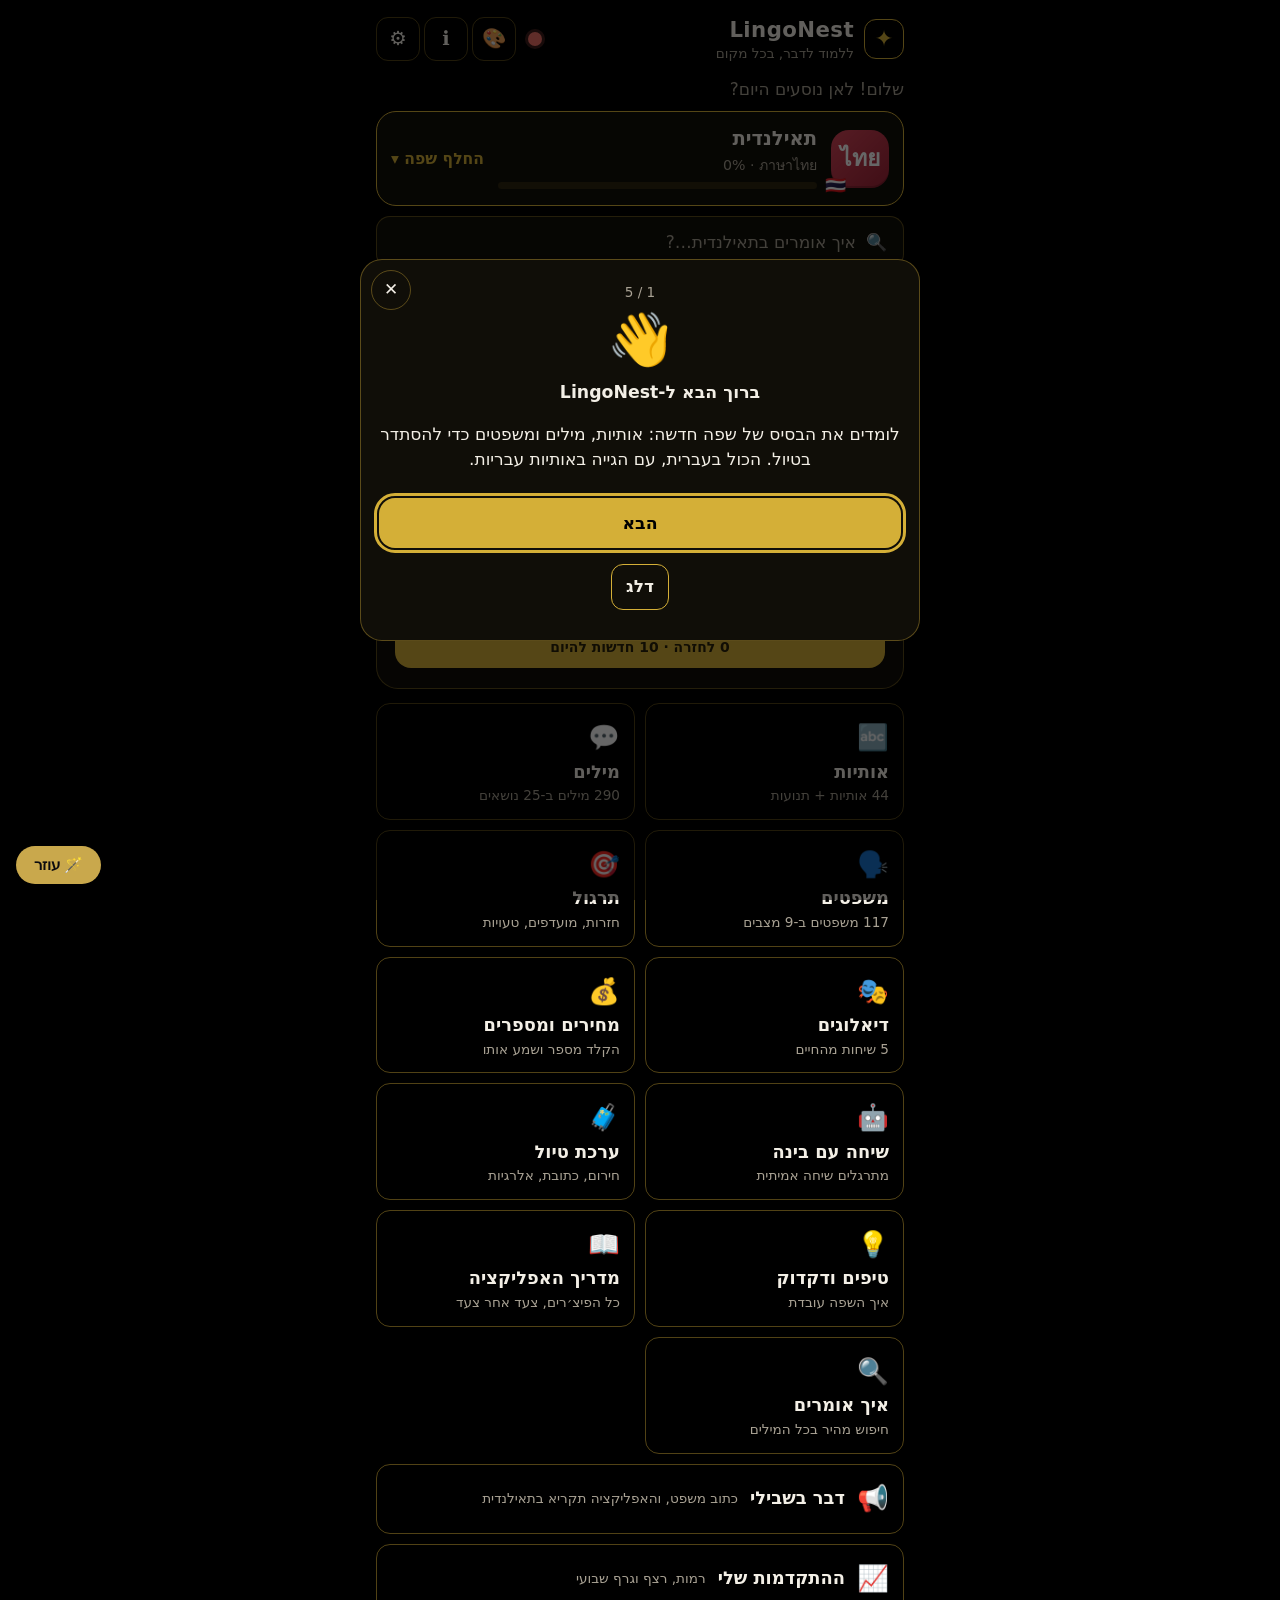
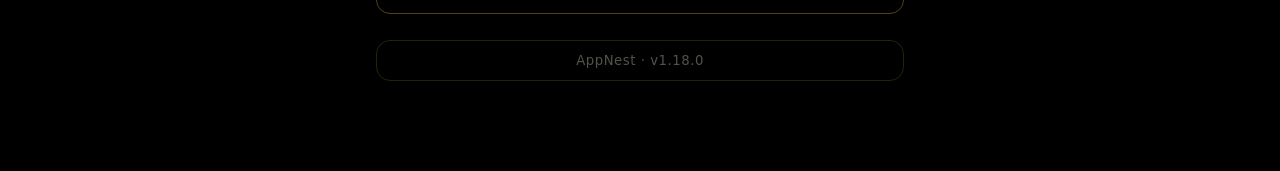
==== index.html @ 5d0fd226 "Add files via upload" ====
<!DOCTYPE html>
<!-- LingoNest 1.18.0 · © AppNest 2026 · Barak Aflalo — shell page. All files in this folder belong to ONE release: upload them together. -->
<html lang="he" dir="rtl" data-theme="gold" data-mode="night">
<head>
<meta charset="utf-8">
<meta name="viewport" content="width=device-width,initial-scale=1,viewport-fit=cover">
<meta http-equiv="Content-Security-Policy" content="default-src 'self'; script-src 'self' 'unsafe-inline'; style-src 'self' 'unsafe-inline' https://fonts.googleapis.com; font-src 'self' https://fonts.gstatic.com data:; img-src 'self' data: blob:; media-src 'self' blob: data:; connect-src 'self' https://generativelanguage.googleapis.com https://api.anthropic.com https://api.openai.com http://localhost:11434; object-src 'none'; base-uri 'none'; manifest-src 'self'; worker-src 'self'; form-action 'none'">
<title>LingoNest</title>
<meta name="description" content="LingoNest — ללמוד לדבר, בכל מקום. אותיות, מילים, משפטים ודיאלוגים לטיול באנגלית, ספרדית, רוסית, ערבית ותאית, עם הקראה בקול.">
<meta name="theme-color" content="#000000">
<meta property="og:title" content="LingoNest · AppNest">
<meta property="og:description" content="ללמוד לדבר, בכל מקום">
<meta property="og:image" content="icon-512.png">
<link rel="manifest" href="manifest.json">
<link rel="icon" href="icon-192.png">
<link rel="apple-touch-icon" href="icon-192.png">
<meta name="apple-mobile-web-app-capable" content="yes">
<link rel="preconnect" href="https://fonts.googleapis.com">
<link rel="preconnect" href="https://fonts.gstatic.com" crossorigin>
<link rel="stylesheet" href="https://fonts.googleapis.com/css2?family=Assistant:wght@400;600;700;800&family=Noto+Serif:wght@500;700&family=Noto+Serif+Thai:wght@500;700&family=Noto+Naskh+Arabic:wght@500;700&display=swap">
<link rel="stylesheet" href="style.css?v=1.18.0">
<script>
  /* early theme (no flash) — mirrors applyTheme() in app.js */
  try { var s = JSON.parse(localStorage.getItem('ln_state') || '{}'), d = document.documentElement;
    if (s.theme) d.setAttribute('data-theme', s.theme); if (s.mode) d.setAttribute('data-mode', s.mode);
    if (s.ui && s.ui !== 'he' && s.ui !== 'ar') d.dir = 'ltr'; } catch (e) {}
  window.__MODS = {};
</script>
<script src="content.js?v=1.18.0" defer></script>
<script src="numbers.js?v=1.18.0" defer></script>
<script src="ui-en.js?v=1.18.0" defer></script>
<script src="assistant-map.js?v=1.18.0" defer></script>
<script src="app.js?v=1.18.0" defer></script>
<script src="features.js?v=1.18.0" defer></script>
<!-- shared AppNest Assistant engine: identical in every AppNest app, never edited per app -->
<script src="appnest-assistant.js?v=1.18.0" defer></script>
</head>
<body>
<a class="skip" href="#app">דלג לתוכן</a>
<main id="app"><p class="loading" aria-busy="true">⏳</p></main>
<div id="toasts"></div>
<div id="print"></div>
<noscript><p style="padding:20px">LingoNest needs JavaScript. · האפליקציה דורשת JavaScript.</p></noscript>
<script>
  /* safety net: if app.js never started (missing file / stale cache), offer a clean reload */
  setTimeout(function () {
    if (window.__BOOTED) return;
    var b = document.createElement('button');
    b.className = 'updbar'; b.textContent = '⟳ האפליקציה לא נטענה במלואה — לחץ לרענון · Tap to reload';
    b.onclick = function () {
      var p = [];
      if (navigator.serviceWorker) p.push(navigator.serviceWorker.getRegistrations().then(function (r) { return Promise.all(r.map(function (x) { return x.unregister(); })); }));
      if (window.caches) p.push(caches.keys().then(function (k) { return Promise.all(k.map(function (x) { return caches.delete(x); })); }));
      Promise.all(p).then(function () { location.reload(); }, function () { location.reload(); });
    };
    document.body.appendChild(b);
  }, 6000);
</script>
</body>
</html>
---- style.css ----
/* ===== LingoNest — style.css ===== */
:root{--r:14px;--r2:22px;--ui:'Assistant','Segoe UI',system-ui,-apple-system,'Noto Sans Hebrew',Arial,sans-serif;
  --script:'Noto Serif','Noto Serif Thai','Noto Naskh Arabic','Times New Roman',serif}
:root[data-theme=gold]{--accN:#D4AF37;--accD:#8A6A12;--bgN:#000000;--sfN:#100E08}
:root[data-theme=sapphire]{--accN:#8FB4E8;--accD:#1F4E8C;--bgN:#02060F;--sfN:#0A1222}
:root[data-theme=emerald]{--accN:#4FC39A;--accD:#0E6B4B;--bgN:#010A06;--sfN:#07170F}
:root[data-theme=wine]{--accN:#E29AA8;--accD:#8C2A3E;--bgN:#0A0205;--sfN:#1A0A10}
:root[data-theme=copper]{--accN:#E0955A;--accD:#93501C;--bgN:#0A0502;--sfN:#1A0F07}
:root[data-mode=night]{--bg:var(--bgN);--sf:var(--sfN);--tx:#F3EFE6;--mu:#A9A294;--acc:var(--accN);--on:#000;--bd:color-mix(in srgb,var(--accN) 38%,transparent);--ok:#56C98A;--no:#F07167}
:root[data-mode=day]{--bg:#F6F5F1;--sf:#FFFFFF;--tx:#17150F;--mu:#5E5A50;--acc:var(--accD);--on:#fff;--bd:color-mix(in srgb,var(--accD) 40%,transparent);--ok:#1E8E4F;--no:#C0392B}
*{box-sizing:border-box}
html,body{margin:0;background:var(--bg);color:var(--tx);font-family:var(--ui);font-size:17px;line-height:1.5;-webkit-tap-highlight-color:transparent}
body{min-height:100vh;padding:env(safe-area-inset-top) 0 env(safe-area-inset-bottom)}
button,input,select,textarea{font:inherit;color:inherit}
a{color:var(--acc)}
:focus-visible{outline:3px solid var(--acc);outline-offset:2px;border-radius:8px}
.skip{position:absolute;inset-inline-start:-999px;top:0;background:var(--acc);color:var(--on);padding:8px 14px;z-index:99}
.skip:focus{inset-inline-start:8px}
#app{max-width:560px;margin:0 auto;padding:14px 16px 90px}
#app.enter{animation:in .22s ease-out}
@keyframes in{from{opacity:0;transform:translateY(6px)}to{opacity:1;transform:none}}
@media (prefers-reduced-motion:reduce){*,*::before,*::after{animation:none!important;transition:none!important}}

/* top / header */
.top{display:flex;align-items:center;justify-content:space-between;gap:8px}
.brand{display:flex;align-items:center;gap:10px}
.brand b{display:block;font-size:1.25rem;letter-spacing:.02em}
.brand small{display:block;color:var(--mu);font-size:.8rem;margin-top:-3px}
.logo{display:grid;place-items:center;width:40px;height:40px;border:1.5px solid var(--acc);border-radius:12px;color:var(--acc);font-size:1.3rem}
.logo.big{width:72px;height:72px;font-size:2.2rem;margin:0 auto 8px;border-radius:20px}
.tools{display:flex;align-items:center;gap:4px}
.ic{min-width:44px;height:44px;border-radius:12px;border:1px solid var(--bd);background:transparent;cursor:pointer;font-size:1.15rem;display:inline-grid;place-items:center;padding:0 8px}
.ic:hover{background:color-mix(in srgb,var(--acc) 10%,transparent)}
.ic.xl{min-width:64px;height:64px;font-size:1.7rem;border-radius:18px}
.dot{width:14px;height:14px;border-radius:50%;border:0;background:var(--no);cursor:pointer;margin:0 8px;box-shadow:0 0 0 3px color-mix(in srgb,var(--no) 25%,transparent)}
.dot.on{background:var(--ok);box-shadow:0 0 0 3px color-mix(in srgb,var(--ok) 25%,transparent)}
.dot.inl{display:inline-block;margin:0 6px;vertical-align:middle;cursor:default}
.hello{color:var(--mu);margin:14px 0 8px}
.bar{display:flex;align-items:center;gap:10px;margin-bottom:14px;position:sticky;top:0;background:var(--bg);padding:8px 0;z-index:5}
.bar h2{flex:1;margin:0;font-size:1.15rem;outline:none;white-space:nowrap;overflow:hidden;text-overflow:ellipsis}
.back{border:1.5px solid var(--acc);color:var(--acc);background:transparent;border-radius:12px;height:46px;padding:0 16px;font-weight:700;cursor:pointer;flex-shrink:0}
.back .arr{font-size:1.2rem}
.home-ic{border:1px solid var(--bd);background:transparent;border-radius:12px;width:46px;height:46px;font-size:1.3rem;cursor:pointer;flex-shrink:0}
.lp{flex:1;height:8px;border-radius:9px;background:color-mix(in srgb,var(--acc) 15%,transparent);overflow:hidden}
.lp i{display:block;height:100%;width:0;background:var(--acc);transition:width .3s}

/* language chips */
.chips{display:flex;gap:8px;overflow-x:auto;padding:4px 0 10px;scrollbar-width:none}
.chips.wrap{flex-wrap:wrap;justify-content:center}
.chip{display:flex;align-items:center;gap:6px;border:1px solid var(--bd);background:transparent;border-radius:999px;padding:8px 14px;cursor:pointer;white-space:nowrap}
.chip small{color:var(--mu);font-size:.75rem}
.chip.on{background:var(--acc);color:var(--on);border-color:var(--acc)}
.chip.on small{color:var(--on);opacity:.75}
.fl{font-size:1.2rem}

/* hero — the one memorable piece: the word, set large like an engraving */
.hero{border:1px solid var(--bd);border-radius:var(--r2);padding:18px 18px 20px;background:var(--sf);margin-top:4px}
.hero-top{display:flex;justify-content:space-between;color:var(--mu);font-size:.9rem}
.streak{color:var(--acc);font-weight:700}
.wod{text-align:center;margin:14px 0 4px}
.wod-sub{display:flex;flex-direction:column;align-items:center;gap:2px;margin-bottom:10px}
.tgt{font-family:var(--script);font-weight:500;unicode-bidi:isolate}
.tgt[lang=th-TH]{font-family:'Noto Serif Thai','Noto Sans Thai','Leelawadee UI',Tahoma,serif}
.tgt[lang^=ar]{font-family:'Noto Naskh Arabic','Traditional Arabic','Segoe UI',serif}
.tgt.xxl{font-size:5.2rem;line-height:1.15;color:var(--acc);display:block}
.tgt.xl{font-size:clamp(2.2rem,11vw,3.6rem);line-height:1.2;color:var(--acc);display:block;word-break:break-word}
.tgt.lg{font-size:1.65rem;line-height:1.3;display:block}
.tgt.md{font-size:1.25rem;line-height:1.35;display:block}
.tgt.sm{font-size:1.05rem}
.pr{color:var(--tx);font-weight:600}
.pr em{color:var(--mu);font-style:normal;font-weight:400;font-size:.85em}
.mn{color:var(--mu)}
.big{font-size:1.2rem}
.rule{border:0;height:1px;background:var(--bd);margin:16px 0 12px}
.lvl{display:flex;justify-content:space-between;font-size:.92rem;margin-bottom:6px}
.pbar{height:7px;border-radius:9px;background:color-mix(in srgb,var(--acc) 14%,transparent);overflow:hidden;margin:4px 0}
.pbar i{display:block;height:100%;background:var(--acc);border-radius:9px}
.cta{display:flex;flex-direction:column;align-items:center;justify-content:center;width:100%;min-height:60px;margin-top:14px;border:0;border-radius:16px;background:var(--acc);color:var(--on);font-weight:800;font-size:1.15rem;cursor:pointer;padding:10px 16px}
.cta small{font-weight:600;font-size:.82rem;opacity:.8}
.cta.slim{min-height:50px;font-size:1.02rem;margin:8px 0}
.cta:disabled{opacity:.6}
.row{display:flex;gap:8px;align-items:center;margin:8px 0}
.row.c{justify-content:center}
.row.wrap{flex-wrap:wrap}

/* home grid */
.grid{display:grid;grid-template-columns:1fr 1fr;gap:10px;margin-top:14px}
.tile{display:flex;flex-direction:column;align-items:flex-start;gap:2px;text-align:start;border:1px solid var(--bd);background:transparent;border-radius:var(--r);padding:14px;cursor:pointer;min-height:104px}
.tile span{font-size:1.5rem}
.tile b{font-size:1.05rem}
.tile small{color:var(--mu);font-size:.8rem;line-height:1.3}
.tile.wide{grid-column:span 2;flex-direction:row;align-items:center;gap:12px;min-height:70px}
.tile.wide small{display:block}
.tile.wide b{display:block}
.tile:hover,.trow:hover{border-color:var(--acc)}
.badge{text-align:center;color:var(--mu);font-size:.78rem;margin-top:26px;letter-spacing:.04em}
.warn{border:1px solid var(--no);color:var(--no);border-radius:12px;padding:10px 12px;font-size:.9rem}

/* letters */
.note{color:var(--mu);font-size:.95rem;margin:0 0 6px}
.letters{display:grid;grid-template-columns:repeat(auto-fill,minmax(70px,1fr));gap:8px;margin-top:10px}
.lt{aspect-ratio:1;border:1px solid var(--bd);border-radius:12px;background:transparent;cursor:pointer;display:flex;flex-direction:column;align-items:center;justify-content:center;gap:2px;padding:4px}
.lt .tgt{font-size:1.6rem;line-height:1.1}
.lt small{font-size:.66rem;color:var(--mu);text-align:center;line-height:1.1;max-height:2.2em;overflow:hidden}
.lt.s{border-color:var(--acc)}
.lt.m{background:color-mix(in srgb,var(--acc) 18%,transparent);border-color:var(--acc)}
.legend{display:flex;gap:8px;align-items:center;color:var(--mu);font-size:.8rem;margin-top:10px}
.legend i{display:inline-block;width:12px;height:12px;border-radius:3px;border:1px solid var(--acc)}
.legend i.m{background:color-mix(in srgb,var(--acc) 30%,transparent)}
.ldet{text-align:center}

/* lists */
.list{display:flex;flex-direction:column;gap:8px}
.trow{display:flex;align-items:center;gap:12px;border:1px solid var(--bd);background:transparent;border-radius:var(--r);padding:12px 14px;cursor:pointer;text-align:start;text-decoration:none;color:inherit;width:100%}
.trow:disabled{opacity:.45;cursor:default}
.ti{font-size:1.5rem;width:34px;text-align:center}
.tt{flex:1;display:flex;flex-direction:column}
.tt small{color:var(--mu);font-size:.82rem}
.items{display:flex;flex-direction:column;gap:8px;margin-top:10px}
.irow{display:flex;gap:10px;align-items:center;border:1px solid var(--bd);border-radius:var(--r);padding:12px;background:var(--sf);user-select:none}
.irow.m{border-inline-start:4px solid var(--acc)}
.itx{flex:1;min-width:0;display:flex;flex-direction:column;gap:1px}
.itx .pr{font-size:.95rem}
.itx .mn{font-size:.88rem}
.iac{display:flex;flex-wrap:wrap;gap:4px;justify-content:flex-end;max-width:100px}
.iac .ic{min-width:40px;height:40px;font-size:1rem}
.fav{color:var(--mu)}
.fav.on{color:var(--acc);border-color:var(--acc)}
.btn{display:inline-flex;align-items:center;gap:6px;border:1px solid var(--acc);background:transparent;color:var(--tx);border-radius:12px;min-height:46px;padding:8px 14px;cursor:pointer;text-decoration:none;font-weight:600}
.btn.gold{background:color-mix(in srgb,var(--acc) 16%,transparent)}
.btn.red{border-color:var(--no);color:var(--no)}
.btn:disabled{opacity:.5}
.tag{font-size:.65rem;font-weight:800;border:1px solid currentColor;border-radius:6px;padding:0 5px;margin-inline-start:4px;vertical-align:middle}
.empty,.hint{color:var(--mu);font-size:.92rem}
.tiny{color:var(--mu);font-size:.78rem}
.link{background:none;border:0;color:var(--acc);text-decoration:underline;cursor:pointer;padding:0}
h3{font-size:1.02rem;margin:20px 0 8px}

/* lesson */
.card{border:1px solid var(--bd);border-radius:var(--r2);background:var(--sf);padding:18px;margin-top:6px}
.card.intro,.card.sum,.card.result{text-align:center}
.new{display:inline-block;background:var(--acc);color:var(--on);font-weight:800;font-size:.75rem;border-radius:99px;padding:2px 10px;margin-bottom:6px}
.qh{color:var(--mu);margin:0 0 6px;text-align:center}
.prompt{text-align:center;min-height:90px;display:flex;flex-direction:column;align-items:center;justify-content:center;gap:6px}
.ask{font-size:1.5rem;font-weight:700;margin:0}
.listen{width:96px;height:96px;border-radius:50%;border:2px solid var(--acc);background:transparent;font-size:2.4rem;cursor:pointer}
.opts{display:grid;gap:8px;margin-top:14px}
.opt{border:1px solid var(--bd);background:transparent;border-radius:14px;min-height:56px;padding:10px 14px;cursor:pointer;font-size:1.05rem;text-align:center}
.opt .tgt{color:var(--tx)}
.opt.right{border-color:var(--ok);background:color-mix(in srgb,var(--ok) 18%,transparent)}
.opt.wrong{border-color:var(--no);background:color-mix(in srgb,var(--no) 16%,transparent)}
.fb{margin-top:12px;padding:10px;border-radius:12px;text-align:center}
.fb.ok{color:var(--ok)}
.fb.no{color:var(--no)}
.fb .tgt,.fb .pr{color:var(--tx)}
.big-num{font-size:3.4rem;font-weight:800;color:var(--acc);margin:0}
.said{min-height:1.5em;margin:6px 0}
.said.ok{color:var(--ok)}
.said.no{color:var(--mu)}

/* speak */
.seg{display:flex;border:1px solid var(--bd);border-radius:12px;overflow:hidden;margin:8px 0}
.seg button{flex:1;border:0;background:transparent;padding:10px 6px;cursor:pointer;min-height:46px;display:flex;flex-direction:column;align-items:center;font-weight:600}
.seg button small{color:var(--mu);font-weight:400;font-size:.75rem}
.seg button.on{background:var(--acc);color:var(--on)}
.seg button.on small{color:var(--on);opacity:.75}
.fld{display:flex;flex-direction:column;gap:4px;margin:10px 0}
.fld span{font-size:.9rem;color:var(--mu)}
.fld input,.fld select,.fld textarea{background:var(--bg);border:1px solid var(--bd);border-radius:12px;padding:12px;min-height:48px;width:100%}
.fld textarea{resize:vertical;font-size:1.1rem}
input[type=range]{accent-color:var(--acc);padding:0!important;border:0!important;background:transparent!important}

/* progress */
.stats{display:grid;grid-template-columns:repeat(3,1fr);gap:8px}
.stats div{border:1px solid var(--bd);border-radius:var(--r);padding:12px;text-align:center}
.stats b{display:block;font-size:1.5rem;color:var(--acc)}
.stats small{color:var(--mu);font-size:.8rem}
.chart{display:flex;align-items:flex-end;gap:6px;height:150px;border:1px solid var(--bd);border-radius:var(--r);padding:12px 10px 8px}
.chart .col{flex:1;height:100%;display:flex;flex-direction:column;justify-content:flex-end;align-items:center;gap:2px}
.chart i{display:block;width:70%;min-height:2px;background:var(--acc);border-radius:6px 6px 2px 2px}
.chart small{font-size:.68rem;color:var(--mu)}
.chart b{font-size:.72rem}
.lvrow{display:grid;grid-template-columns:1fr auto;gap:0 8px;margin:8px 0}
.lvrow .pbar{grid-column:span 2}

/* settings */
.set h3{margin-top:0}
.sws{display:flex;gap:8px;flex-wrap:wrap;justify-content:space-between;margin:6px 0}
.sw{display:flex;flex-direction:column;align-items:center;gap:4px;background:transparent;border:0;cursor:pointer;padding:4px;min-width:56px}
.sw i{width:44px;height:44px;border-radius:50%;border:3px solid transparent}
.sw.on i{border-color:var(--tx)}
.sw small{font-size:.7rem;color:var(--mu)}
.sw-gold i{background:linear-gradient(135deg,#000 50%,#D4AF37 50%)}
.sw-sapphire i{background:linear-gradient(135deg,#02060F 50%,#8FB4E8 50%)}
.sw-emerald i{background:linear-gradient(135deg,#010A06 50%,#4FC39A 50%)}
.sw-wine i{background:linear-gradient(135deg,#0A0205 50%,#E29AA8 50%)}
.sw-copper i{background:linear-gradient(135deg,#0A0502 50%,#E0955A 50%)}
.provs{display:grid;grid-template-columns:1fr 1fr;gap:8px;margin:8px 0}
.prov{border:1px solid var(--bd);background:transparent;border-radius:12px;padding:10px;cursor:pointer;display:flex;align-items:center;gap:4px;justify-content:center;min-height:48px}
.prov.on{border:2px solid var(--acc);background:color-mix(in srgb,var(--acc) 12%,transparent)}
.okd{color:var(--ok);font-style:normal;font-size:.7rem}
details{margin:6px 0}
summary{cursor:pointer;color:var(--acc);font-weight:600}
.diag{font-size:.72rem;white-space:pre-wrap;word-break:break-all;background:var(--bg);border:1px solid var(--bd);border-radius:10px;padding:10px;max-height:220px;overflow:auto;direction:ltr;text-align:left}
.danger{border-color:var(--no)}
.about{text-align:center}
.kv{display:grid;grid-template-columns:auto 1fr;gap:6px 14px;margin:0}
.kv dt{color:var(--mu)}
.kv dd{margin:0}

/* modal, big show, toasts */
.modal-wrap{position:fixed;inset:0;background:rgba(0,0,0,.6);display:flex;align-items:flex-end;justify-content:center;z-index:50;animation:fade .15s}
@keyframes fade{from{opacity:0}}
.modal{position:relative;background:var(--sf);border:1px solid var(--bd);border-radius:22px 22px 0 0;padding:22px 18px calc(22px + env(safe-area-inset-bottom));width:100%;max-width:560px;max-height:90vh;overflow:auto}
@media (min-width:700px){.modal-wrap{align-items:center}.modal{border-radius:22px}}
.modal .x{position:absolute;top:10px;inset-inline-end:10px;width:40px;height:40px;border-radius:50%;border:1px solid var(--bd);background:transparent;cursor:pointer}
.modal h3{margin-top:0;padding-inline-end:40px}
.cm{font-size:1.05rem;margin:10px 0 16px}
.guide{text-align:center}
.gstep{color:var(--mu);font-size:.8rem;margin:0}
.gic{font-size:3rem}
.bigshow{position:fixed;inset:0;background:var(--bg);z-index:60;display:flex;align-items:center;justify-content:center;padding:20px;text-align:center}
.bigshow .x{position:absolute;top:calc(12px + env(safe-area-inset-top));inset-inline-end:12px;width:52px;height:52px;border-radius:50%;border:1px solid var(--bd);background:transparent;font-size:1.3rem;cursor:pointer}
.bs-in{max-width:95vw}
.bigshow .tgt{color:var(--acc);line-height:1.15;margin:0 0 18px;word-break:break-word}
.bigshow .pr{font-size:1.4rem;margin:0}
.bigshow .mn{font-size:1.1rem}
#toasts{position:fixed;bottom:calc(18px + env(safe-area-inset-bottom));left:0;right:0;display:flex;flex-direction:column;align-items:center;gap:6px;z-index:80;pointer-events:none;padding:0 14px}
.toast{background:var(--tx);color:var(--bg);padding:10px 16px;border-radius:12px;max-width:520px;font-size:.92rem;box-shadow:0 6px 20px rgba(0,0,0,.3);transition:opacity .3s}
.toast.err{background:var(--no);color:#fff}
.toast.warn{border:2px solid var(--acc)}
.toast.out{opacity:0}
#print{display:none}
@media print{
  body>*:not(#print){display:none!important}
  #print{display:block;color:#000;font-family:var(--ui)}
  #print table{width:100%;border-collapse:collapse;margin-bottom:16px}
  #print td{border:1px solid #999;padding:6px 8px;vertical-align:top}
  #print td.tgt{font-size:1.2rem}
}
/* v1.1 */
.search-btn{display:flex;align-items:center;gap:10px;width:100%;min-height:52px;border:1px solid var(--bd);border-radius:14px;background:var(--sf);color:var(--mu);padding:0 16px;cursor:pointer;font-size:1rem;margin-bottom:10px;text-align:start}
.search-btn:hover{border-color:var(--acc)}
.search-btn span{flex:1}
.news{padding-inline-start:20px;margin:6px 0 14px}
.news li{margin:6px 0}
/* v1.3 — dialogues & prices */
.chat{display:flex;flex-direction:column;gap:10px;margin:12px 0}
.bub{max-width:88%;border:1px solid var(--bd);border-radius:18px;padding:10px 14px;background:var(--sf);display:flex;flex-direction:column;gap:2px;transition:box-shadow .2s}
.bub.them{align-self:flex-start;border-start-start-radius:6px}
.bub.me{align-self:flex-end;border-start-end-radius:6px;background:color-mix(in srgb,var(--acc) 12%,var(--sf));border-color:var(--acc)}
.bub.playing{box-shadow:0 0 0 3px var(--acc)}
.bub .who{color:var(--mu);font-size:.75rem;font-weight:700}
.bub .pr{font-size:.95rem}
.bub .mn{font-size:.88rem}
.bac{display:flex;gap:4px;margin-top:4px}
.bac .ic{min-width:38px;height:38px;font-size:.95rem}
.bignum{font-size:2.6rem;font-weight:800;color:var(--acc);margin:0;direction:ltr}
/* v1.4 — loader */
.loading{text-align:center;font-size:2rem;margin-top:30vh;opacity:.6}
.updbar{position:fixed;top:0;left:0;right:0;z-index:90;border:0;background:var(--acc);color:var(--on);font-weight:800;padding:calc(12px + env(safe-area-inset-top)) 16px 12px;cursor:pointer;font-size:1rem}
/* v1.5 — sentence builder, flashcards, quality check, assistant */
.bans,.bpool{display:flex;flex-wrap:wrap;gap:8px;min-height:56px;padding:10px;border-radius:14px;margin:10px 0;align-items:center}
.bans{border:1.5px dashed var(--acc);background:color-mix(in srgb,var(--acc) 6%,transparent)}
.bpool{border:1px solid var(--bd)}
.wchip{border:1px solid var(--acc);background:var(--sf);color:var(--tx);border-radius:12px;padding:8px 12px;min-height:44px;font-family:var(--script);font-size:1.15rem;cursor:pointer}
.wchip[lang=th-TH]{font-family:'Noto Serif Thai','Noto Sans Thai',Tahoma,serif}
.wchip[lang^=ar]{font-family:'Noto Naskh Arabic',serif}
.wchip:disabled{opacity:.6}
.flash{border:1.5px solid var(--acc);border-radius:26px;background:var(--sf);min-height:260px;display:flex;flex-direction:column;align-items:center;justify-content:center;gap:8px;padding:22px;text-align:center;cursor:pointer;user-select:none;touch-action:pan-y;margin-top:6px}
.flash.flipped{background:color-mix(in srgb,var(--acc) 10%,var(--sf))}
.cardbtns .btn{flex:1;justify-content:center;min-height:56px;font-size:1.05rem}
.hint.c{text-align:center}
.card.qa .qa-old{text-decoration:line-through;opacity:.6}
.card.qa .qa-new{color:var(--ok);font-weight:700}
.card.qa p{margin:4px 0}
body.bs-open #appnest-assistant-btn{display:none!important}
@media print{#appnest-assistant-btn{display:none!important}}
/* v1.6 — chat, kit, tips, goals & badges */
.composer{position:sticky;bottom:0;display:flex;gap:8px;align-items:flex-end;background:var(--bg);padding:10px 0 calc(8px + env(safe-area-inset-bottom));border-top:1px solid var(--bd);margin-top:10px;z-index:4}
.composer textarea{flex:1;background:var(--sf);border:1px solid var(--bd);border-radius:14px;padding:10px 12px;min-height:48px;max-height:120px;resize:none;font-size:1.05rem}
.composer .cta{width:auto;margin:0;min-width:74px}
#cMic.on{background:var(--acc);color:var(--on)}
.bub .better{margin-top:6px;padding-top:6px;border-top:1px dashed var(--bd);display:flex;flex-direction:column;gap:2px}
.bub .better small{color:var(--ok);font-weight:700}
.bub.typing span{font-size:1.6rem;letter-spacing:4px;animation:blink 1s infinite}
@keyframes blink{50%{opacity:.3}}
.suggs{display:flex;flex-direction:column;gap:6px;margin:6px 0}
.sugg{border:1px dashed var(--acc);background:transparent;border-radius:14px;padding:8px 12px;text-align:start;cursor:pointer;display:flex;flex-direction:column;gap:2px}
.sugg small{color:var(--mu)}
.trow.em{cursor:default;flex-wrap:wrap}
.trow.em .btn{min-height:44px;padding:6px 12px}
.qgrid{display:grid;grid-template-columns:1fr 1fr;gap:8px}
.qk{border:1px solid var(--bd);background:var(--sf);border-radius:14px;padding:10px;min-height:70px;cursor:pointer;display:flex;flex-direction:column;justify-content:center;gap:2px;text-align:center}
.qk small{color:var(--mu);font-size:.78rem}
.kitcard .itx b{font-size:.9rem;color:var(--acc)}
details.tip summary{font-size:1.05rem;padding:4px 0}
details.tip p{line-height:1.7}
.goal .hint{margin:6px 0 0}
.wk{color:var(--mu);font-weight:700;margin-inline-end:8px}
.badges{display:grid;grid-template-columns:repeat(auto-fill,minmax(98px,1fr));gap:8px}
.badge{border:1px solid var(--bd);border-radius:14px;padding:10px 6px;text-align:center;display:flex;flex-direction:column;gap:2px;opacity:.5}
.badge.on{opacity:1;border-color:var(--acc);background:color-mix(in srgb,var(--acc) 10%,transparent)}
.badge span{font-size:1.6rem}
.badge b{font-size:.8rem}
.badge small{font-size:.66rem;color:var(--mu);line-height:1.25}

/* v1.11 — CJK & Devanagari */
.tgt[lang=ja-JP],.wchip[lang=ja-JP]{font-family:'Noto Sans JP','Hiragino Sans','Yu Gothic','Meiryo',sans-serif}
.tgt[lang=zh-CN],.wchip[lang=zh-CN]{font-family:'Noto Sans SC','PingFang SC','Microsoft YaHei',sans-serif}
.tgt[lang=hi-IN],.wchip[lang=hi-IN]{font-family:'Noto Sans Devanagari','Nirmala UI','Mangal',sans-serif}

.tgt[lang=ko-KR],.wchip[lang=ko-KR]{font-family:'Noto Sans KR','Apple SD Gothic Neo','Malgun Gothic',sans-serif}

.tgt[lang=am-ET],.wchip[lang=am-ET]{font-family:'Noto Sans Ethiopic','Nyala','Abyssinica SIL',sans-serif}

.tgt[lang=ka-GE],.wchip[lang=ka-GE]{font-family:'Noto Sans Georgian','Sylfaen',sans-serif}

/* v1.17 — language picker */
.langnav{margin:4px 0 10px}
.langcard{width:100%;display:flex;align-items:center;gap:14px;border:1.5px solid var(--acc);background:var(--sf);border-radius:20px;padding:12px 14px;cursor:pointer;text-align:start;color:var(--tx)}
.langcard:hover{background:color-mix(in srgb,var(--acc) 8%,var(--sf))}
.lc-txt{flex:1;display:flex;flex-direction:column;gap:2px;min-width:0}
.lc-txt b{font-size:1.15rem}.lc-txt small{color:var(--mu)}
.lc-txt .bar{margin-top:4px;height:6px}
.lc-sw{color:var(--acc);font-weight:700;white-space:nowrap;font-size:.92rem}
.chips.recent{justify-content:flex-start;margin-top:8px;padding:0}
.chips.recent .chip{padding:6px 12px 6px 8px}
.lbadge{display:inline-flex;align-items:center;justify-content:center;position:relative;min-width:44px;height:44px;padding:0 6px;border-radius:14px;font-weight:800;font-size:1.05rem;line-height:1;color:#fff;flex:none;box-shadow:inset 0 -2px 0 rgba(0,0,0,.18)}
.lbadge.sm{min-width:28px;height:28px;border-radius:9px;font-size:.78rem;padding:0 4px}
.lbadge.lg{min-width:58px;height:58px;border-radius:18px;font-size:1.35rem}
.lbadge .lflag{position:absolute;bottom:-6px;inset-inline-end:-6px;font-style:normal;font-size:1rem}
.lbadge.g-europe{background:linear-gradient(135deg,#3b6fd8,#2448a0)}
.lbadge.g-mideast{background:linear-gradient(135deg,#d99a2b,#a86a12)}
.lbadge.g-asia{background:linear-gradient(135deg,#d8465a,#9e2236)}
.lbadge.g-africa{background:linear-gradient(135deg,#2f9e6a,#1b6b45)}
.lbadge.g-other{background:#666}
.lsearch{display:flex;align-items:center;gap:10px;border:1px solid var(--bd);border-radius:16px;padding:4px 14px;background:var(--sf);margin:6px 0 4px}
.lsearch input{flex:1;border:0;background:transparent;color:var(--tx);font-size:1.05rem;padding:10px 0;outline:none}
.lggrid{display:grid;grid-template-columns:repeat(auto-fill,minmax(140px,1fr));gap:10px;margin-bottom:6px}
.lggrid.compact{grid-template-columns:repeat(auto-fill,minmax(112px,1fr));gap:8px;max-height:48vh;overflow-y:auto;padding:2px}
.lgtile{display:flex;flex-direction:column;align-items:center;gap:6px;border:1px solid var(--bd);background:var(--sf);border-radius:18px;padding:14px 8px 12px;cursor:pointer;color:var(--tx);text-align:center;transition:transform .12s,border-color .12s}
.lgtile:hover{transform:translateY(-2px);border-color:var(--acc)}
.lgtile.on{border:2px solid var(--acc);background:color-mix(in srgb,var(--acc) 10%,var(--sf))}
.lgtile b{font-size:.98rem}.lgtile small{color:var(--mu);font-size:.8rem}
.lggrid.compact .lgtile{padding:10px 6px}.lggrid.compact .lbadge{min-width:36px;height:36px;font-size:.9rem}
.lgpct{display:flex;align-items:center;gap:6px;width:100%;padding:0 6px}.lgpct .bar{flex:1;height:5px}.lgpct em{font-style:normal;font-size:.75rem;color:var(--acc)}

/* v1.17.1 — no sideways overflow on phones: grid items may shrink, long native names are clipped */
.lggrid>*{min-width:0}
.lgtile small,.lc-txt small{max-width:100%;overflow:hidden;text-overflow:ellipsis;white-space:nowrap}
.lgtile b{max-width:100%;overflow-wrap:anywhere}
#app{overflow-x:clip}
@media (max-width:420px){.lggrid{grid-template-columns:repeat(2,minmax(0,1fr))}.lggrid.compact{grid-template-columns:repeat(3,minmax(0,1fr))}}

/* v1.18 — user guide */
details.help summary{display:flex;align-items:center;gap:10px;font-weight:800;font-size:1.05rem;cursor:pointer;list-style:none}
details.help summary::-webkit-details-marker{display:none}
details.help summary::after{content:'▾';margin-inline-start:auto;color:var(--acc);transition:transform .15s}
details.help[open] summary::after{transform:rotate(180deg)}
details.help .hi{font-size:1.4rem}
details.help p,details.help li{line-height:1.7;margin:6px 0}
details.help ul{padding-inline-start:20px;margin:6px 0}
details.help .btn{margin-top:8px}
.tiny.c{text-align:center}
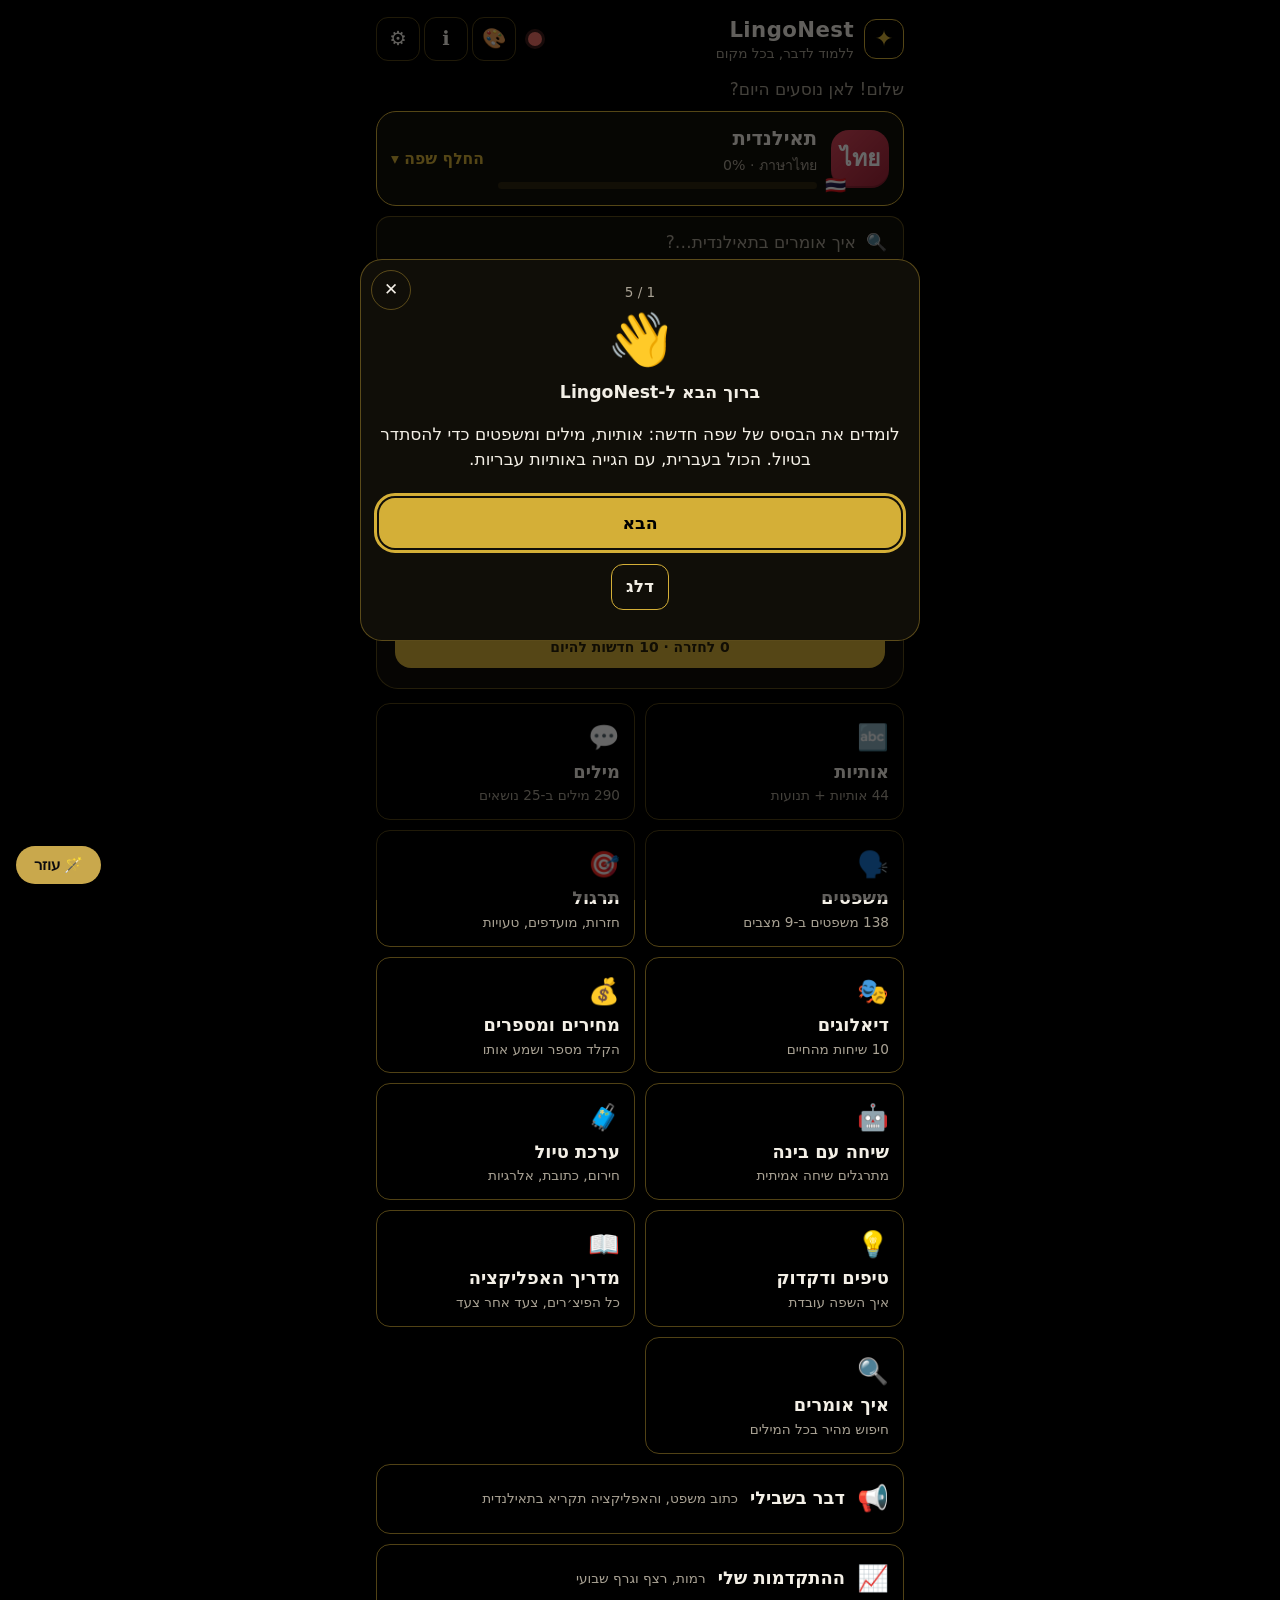
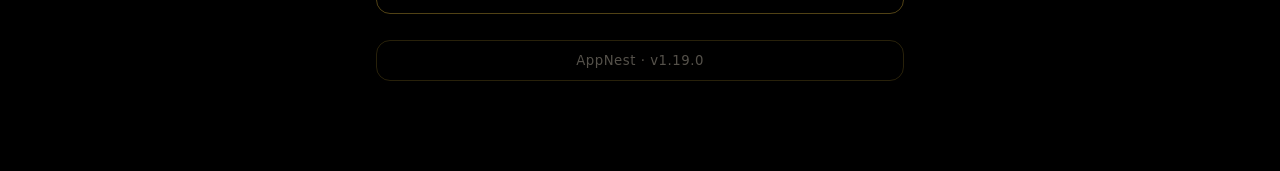
==== commit 1209fba5: "Add files via upload" ====
--- a/index.html
+++ b/index.html
@@ -1,5 +1,5 @@
 <!DOCTYPE html>
-<!-- LingoNest 1.18.0 · © AppNest 2026 · Barak Aflalo — shell page. All files in this folder belong to ONE release: upload them together. -->
+<!-- LingoNest 1.19.0 · © AppNest 2026 · Barak Aflalo — shell page. All files in this folder belong to ONE release: upload them together. -->
 <html lang="he" dir="rtl" data-theme="gold" data-mode="night">
 <head>
 <meta charset="utf-8">
@@ -18,7 +18,7 @@
 <link rel="preconnect" href="https://fonts.googleapis.com">
 <link rel="preconnect" href="https://fonts.gstatic.com" crossorigin>
 <link rel="stylesheet" href="https://fonts.googleapis.com/css2?family=Assistant:wght@400;600;700;800&family=Noto+Serif:wght@500;700&family=Noto+Serif+Thai:wght@500;700&family=Noto+Naskh+Arabic:wght@500;700&display=swap">
-<link rel="stylesheet" href="style.css?v=1.18.0">
+<link rel="stylesheet" href="style.css?v=1.19.0">
 <script>
   /* early theme (no flash) — mirrors applyTheme() in app.js */
   try { var s = JSON.parse(localStorage.getItem('ln_state') || '{}'), d = document.documentElement;
@@ -26,14 +26,14 @@
     if (s.ui && s.ui !== 'he' && s.ui !== 'ar') d.dir = 'ltr'; } catch (e) {}
   window.__MODS = {};
 </script>
-<script src="content.js?v=1.18.0" defer></script>
-<script src="numbers.js?v=1.18.0" defer></script>
-<script src="ui-en.js?v=1.18.0" defer></script>
-<script src="assistant-map.js?v=1.18.0" defer></script>
-<script src="app.js?v=1.18.0" defer></script>
-<script src="features.js?v=1.18.0" defer></script>
+<script src="content.js?v=1.19.0" defer></script>
+<script src="numbers.js?v=1.19.0" defer></script>
+<script src="ui-en.js?v=1.19.0" defer></script>
+<script src="assistant-map.js?v=1.19.0" defer></script>
+<script src="app.js?v=1.19.0" defer></script>
+<script src="features.js?v=1.19.0" defer></script>
 <!-- shared AppNest Assistant engine: identical in every AppNest app, never edited per app -->
-<script src="appnest-assistant.js?v=1.18.0" defer></script>
+<script src="appnest-assistant.js?v=1.19.0" defer></script>
 </head>
 <body>
 <a class="skip" href="#app">דלג לתוכן</a>
--- a/style.css
+++ b/style.css
@@ -363,3 +363,27 @@
 details.help ul{padding-inline-start:20px;margin:6px 0}
 details.help .btn{margin-top:8px}
 .tiny.c{text-align:center}
+
+/* v1.19 — trip cheat sheet */
+.btn.wide{width:100%;margin:6px 0 10px}
+.row.c{justify-content:center;margin:8px 0}
+.sheet{padding:14px}
+.sh-head{display:flex;justify-content:space-between;align-items:baseline;gap:8px;border-bottom:2px solid var(--acc);padding-bottom:6px;margin-bottom:8px}
+.sh-head b{font-size:1.15rem}.sh-head small{color:var(--mu)}
+.sh-em{font-size:.85rem;color:var(--mu);margin:4px 0 8px}
+.sh-sec h4{margin:12px 0 4px;color:var(--acc)}
+.sh-row{display:grid;grid-template-columns:1fr 1.3fr 1fr;gap:8px;align-items:baseline;padding:5px 0;border-bottom:1px dashed var(--bd)}
+.sh-mn{font-size:.85rem;color:var(--mu)}
+.sh-tx{font-family:var(--script);font-size:1.08rem;font-weight:600;unicode-bidi:isolate}
+.sh-pr{font-size:.85rem}
+@media (max-width:520px){.sh-row{grid-template-columns:1fr 1fr}.sh-pr{grid-column:2;margin-top:-4px}}
+@media print{
+  #print .sheet{columns:2;column-gap:18px;font-size:11px}
+  #print .sh-sec{break-inside:avoid}
+  #print .sh-row{display:grid;grid-template-columns:1fr 1.4fr;gap:4px;border-bottom:1px dotted #aaa;padding:2px 0}
+  #print .sh-pr{grid-column:2;color:#444}
+  #print .sh-mn{color:#333}
+  #print .sh-tx{font-size:13px;color:#000}
+  #print .sh-head{column-span:all;border-bottom:2px solid #000}
+  #print h4{color:#000;margin:8px 0 2px}
+}
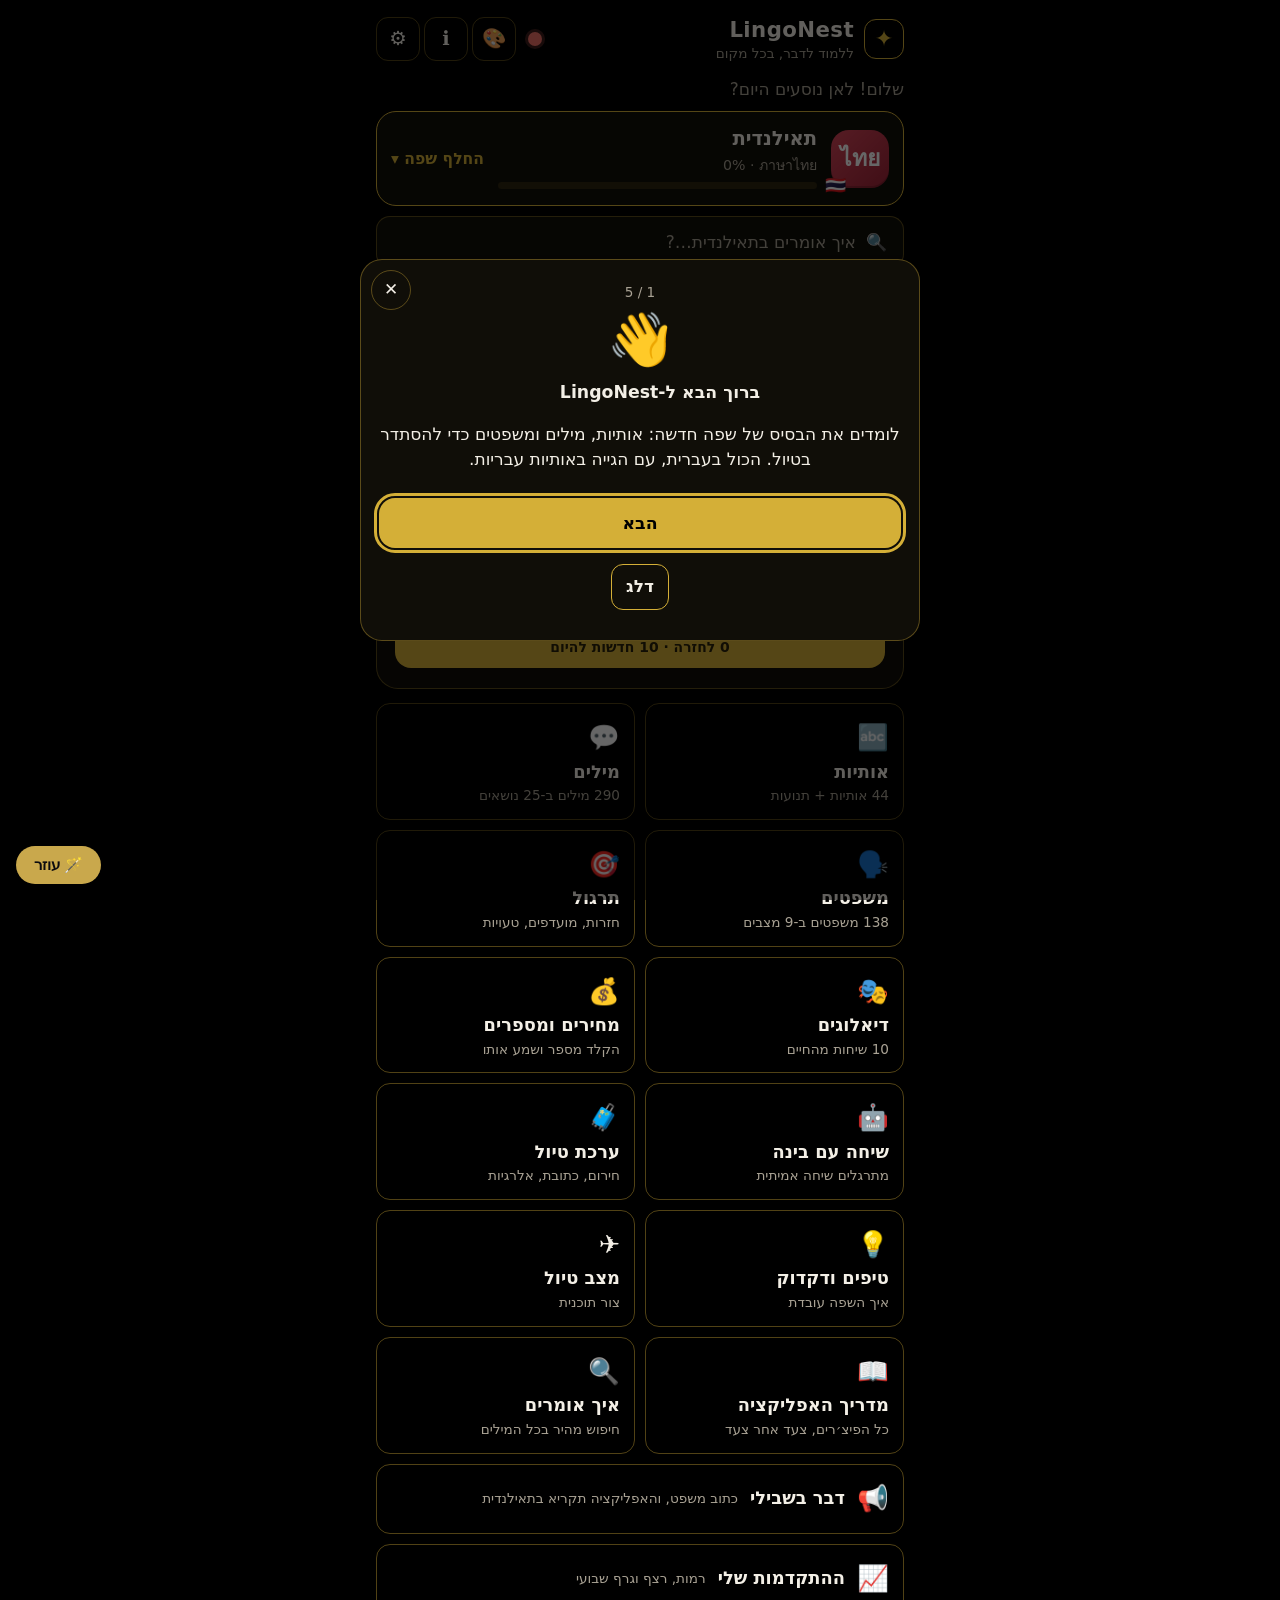
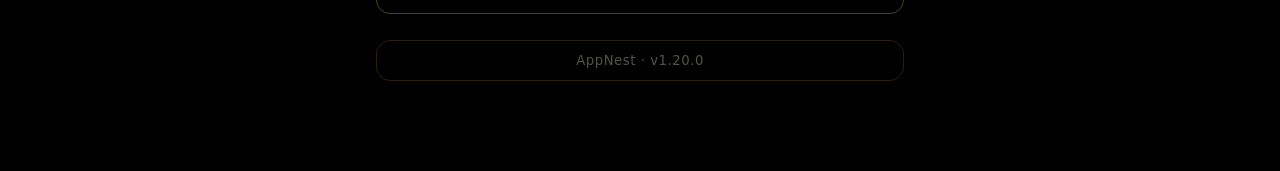
==== commit 69dc1517: "Add files via upload" ====
--- a/index.html
+++ b/index.html
@@ -1,5 +1,5 @@
 <!DOCTYPE html>
-<!-- LingoNest 1.19.0 · © AppNest 2026 · Barak Aflalo — shell page. All files in this folder belong to ONE release: upload them together. -->
+<!-- LingoNest 1.20.0 · © AppNest 2026 · Barak Aflalo — shell page. All files in this folder belong to ONE release: upload them together. -->
 <html lang="he" dir="rtl" data-theme="gold" data-mode="night">
 <head>
 <meta charset="utf-8">
@@ -18,7 +18,7 @@
 <link rel="preconnect" href="https://fonts.googleapis.com">
 <link rel="preconnect" href="https://fonts.gstatic.com" crossorigin>
 <link rel="stylesheet" href="https://fonts.googleapis.com/css2?family=Assistant:wght@400;600;700;800&family=Noto+Serif:wght@500;700&family=Noto+Serif+Thai:wght@500;700&family=Noto+Naskh+Arabic:wght@500;700&display=swap">
-<link rel="stylesheet" href="style.css?v=1.19.0">
+<link rel="stylesheet" href="style.css?v=1.20.0">
 <script>
   /* early theme (no flash) — mirrors applyTheme() in app.js */
   try { var s = JSON.parse(localStorage.getItem('ln_state') || '{}'), d = document.documentElement;
@@ -26,14 +26,14 @@
     if (s.ui && s.ui !== 'he' && s.ui !== 'ar') d.dir = 'ltr'; } catch (e) {}
   window.__MODS = {};
 </script>
-<script src="content.js?v=1.19.0" defer></script>
-<script src="numbers.js?v=1.19.0" defer></script>
-<script src="ui-en.js?v=1.19.0" defer></script>
-<script src="assistant-map.js?v=1.19.0" defer></script>
-<script src="app.js?v=1.19.0" defer></script>
-<script src="features.js?v=1.19.0" defer></script>
+<script src="content.js?v=1.20.0" defer></script>
+<script src="numbers.js?v=1.20.0" defer></script>
+<script src="ui-en.js?v=1.20.0" defer></script>
+<script src="assistant-map.js?v=1.20.0" defer></script>
+<script src="app.js?v=1.20.0" defer></script>
+<script src="features.js?v=1.20.0" defer></script>
 <!-- shared AppNest Assistant engine: identical in every AppNest app, never edited per app -->
-<script src="appnest-assistant.js?v=1.19.0" defer></script>
+<script src="appnest-assistant.js?v=1.20.0" defer></script>
 </head>
 <body>
 <a class="skip" href="#app">דלג לתוכן</a>
--- a/style.css
+++ b/style.css
@@ -387,3 +387,18 @@
   #print .sh-head{column-span:all;border-bottom:2px solid #000}
   #print h4{color:#000;margin:8px 0 2px}
 }
+
+/* v1.20 — trip mode */
+.tripcard{width:100%;display:flex;align-items:center;gap:12px;border:1.5px dashed var(--acc);background:color-mix(in srgb,var(--acc) 7%,var(--sf));border-radius:18px;padding:10px 14px;margin:0 0 10px;cursor:pointer;color:var(--tx);text-align:start}
+.tc-ic{font-size:1.8rem}.tc-tx{flex:1;display:flex;flex-direction:column;min-width:0}.tc-tx small{color:var(--mu);overflow:hidden;text-overflow:ellipsis;white-space:nowrap}
+.trip-top{display:flex;align-items:center;gap:16px}
+.tt-big{font-size:3rem;font-weight:900;color:var(--acc);min-width:70px;text-align:center;line-height:1}
+.trip-top>div:last-child{flex:1;display:flex;flex-direction:column;gap:4px}.trip-top small{color:var(--mu)}
+details.tr-day summary{display:flex;align-items:center;gap:10px;cursor:pointer;list-style:none}
+details.tr-day summary::-webkit-details-marker{display:none}
+.tr-n{min-width:32px;height:32px;border-radius:50%;display:inline-flex;align-items:center;justify-content:center;border:1.5px solid var(--bd);font-weight:800}
+.tr-day.ok .tr-n{background:var(--acc);color:var(--on);border-color:var(--acc)}
+.tr-day.now{border:2px solid var(--acc)}
+.tr-d{flex:1}.tr-u{font-size:1.1rem}
+.tr-unit{margin:10px 0 4px}.tr-tasks{display:flex;flex-wrap:wrap;gap:6px;margin-top:6px}
+#tripDate{width:100%;font-size:1.1rem;padding:10px;border-radius:12px;border:1px solid var(--bd);background:var(--sf);color:var(--tx);margin:4px 0}
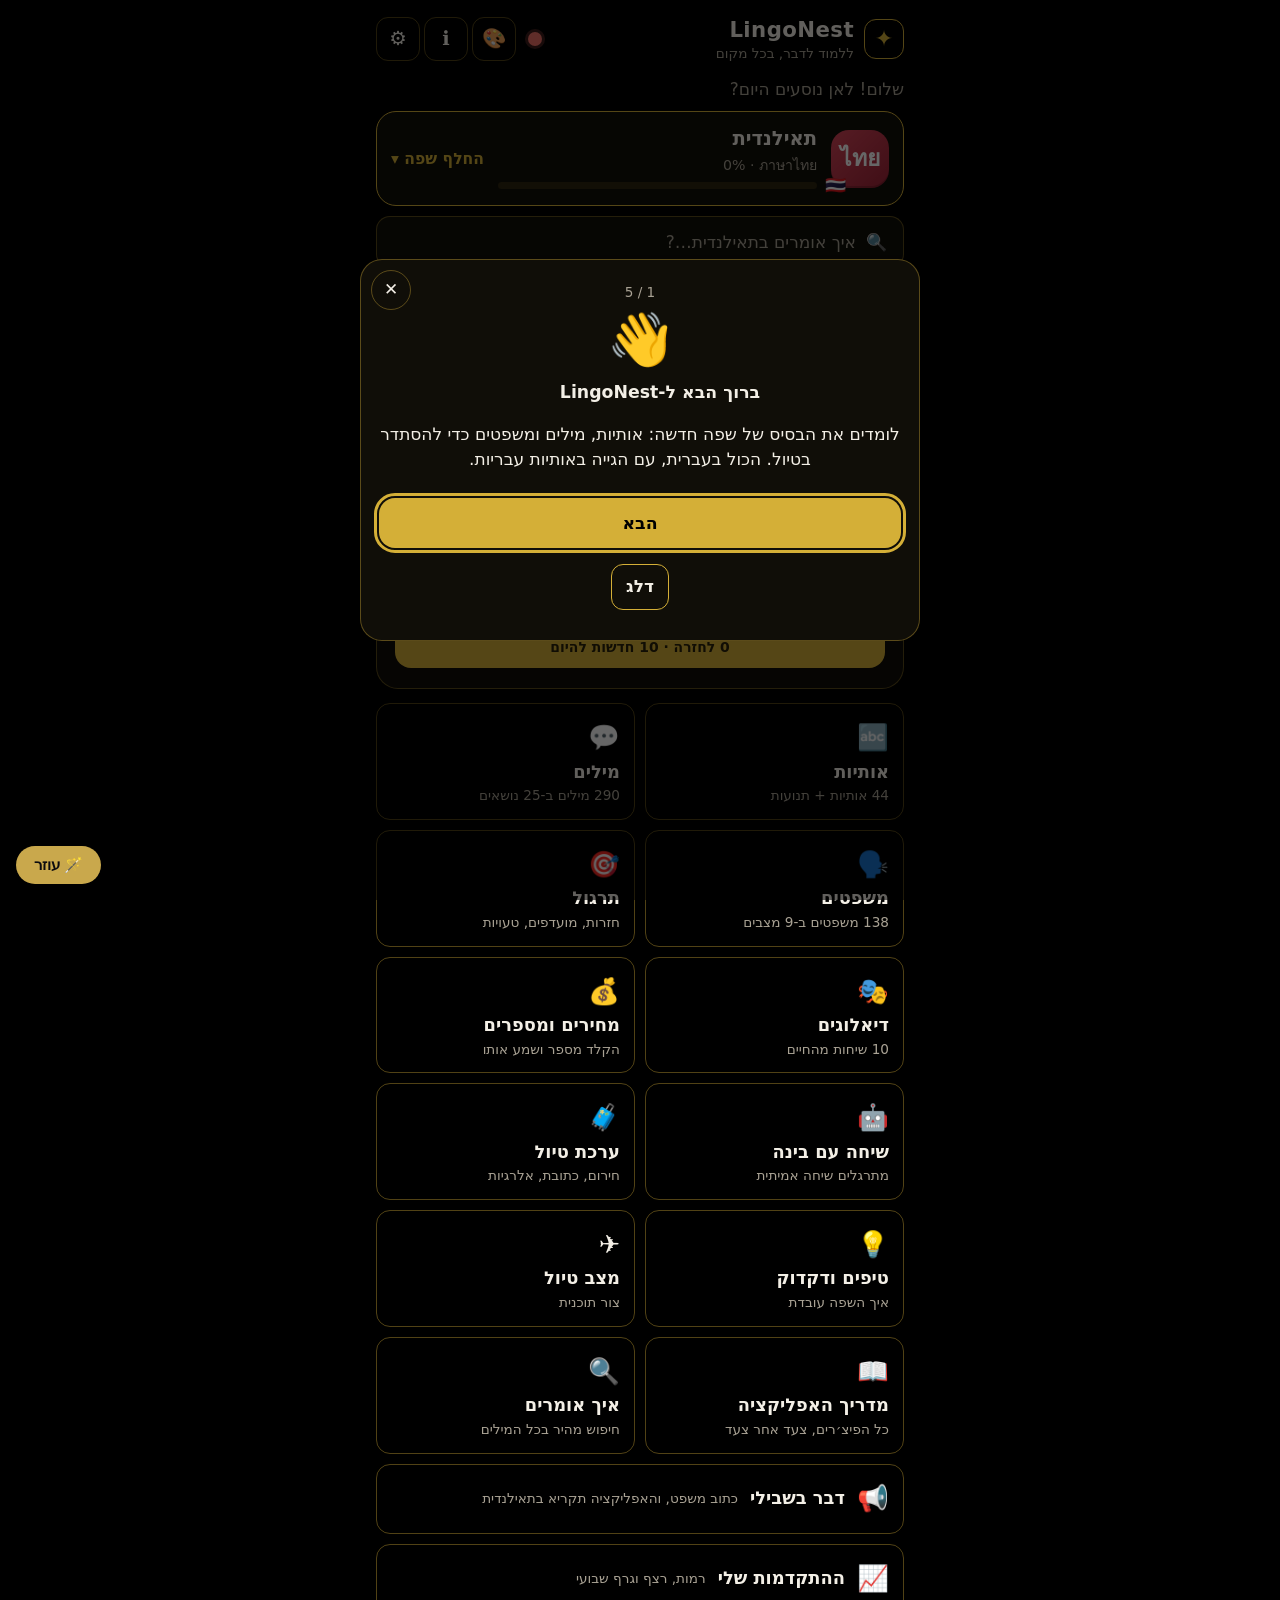
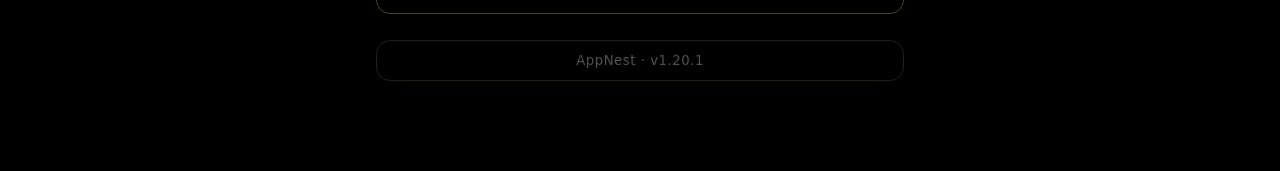
==== commit 53ac0dbc: "Add files via upload" ====
--- a/index.html
+++ b/index.html
@@ -1,5 +1,5 @@
 <!DOCTYPE html>
-<!-- LingoNest 1.20.0 · © AppNest 2026 · Barak Aflalo — shell page. All files in this folder belong to ONE release: upload them together. -->
+<!-- LingoNest 1.20.1 · © AppNest 2026 · Barak Aflalo — shell page. All files in this folder belong to ONE release: upload them together. -->
 <html lang="he" dir="rtl" data-theme="gold" data-mode="night">
 <head>
 <meta charset="utf-8">
@@ -18,7 +18,7 @@
 <link rel="preconnect" href="https://fonts.googleapis.com">
 <link rel="preconnect" href="https://fonts.gstatic.com" crossorigin>
 <link rel="stylesheet" href="https://fonts.googleapis.com/css2?family=Assistant:wght@400;600;700;800&family=Noto+Serif:wght@500;700&family=Noto+Serif+Thai:wght@500;700&family=Noto+Naskh+Arabic:wght@500;700&display=swap">
-<link rel="stylesheet" href="style.css?v=1.20.0">
+<link rel="stylesheet" href="style.css?v=1.20.1">
 <script>
   /* early theme (no flash) — mirrors applyTheme() in app.js */
   try { var s = JSON.parse(localStorage.getItem('ln_state') || '{}'), d = document.documentElement;
@@ -26,14 +26,14 @@
     if (s.ui && s.ui !== 'he' && s.ui !== 'ar') d.dir = 'ltr'; } catch (e) {}
   window.__MODS = {};
 </script>
-<script src="content.js?v=1.20.0" defer></script>
-<script src="numbers.js?v=1.20.0" defer></script>
-<script src="ui-en.js?v=1.20.0" defer></script>
-<script src="assistant-map.js?v=1.20.0" defer></script>
-<script src="app.js?v=1.20.0" defer></script>
-<script src="features.js?v=1.20.0" defer></script>
+<script src="content.js?v=1.20.1" defer></script>
+<script src="numbers.js?v=1.20.1" defer></script>
+<script src="ui-en.js?v=1.20.1" defer></script>
+<script src="assistant-map.js?v=1.20.1" defer></script>
+<script src="app.js?v=1.20.1" defer></script>
+<script src="features.js?v=1.20.1" defer></script>
 <!-- shared AppNest Assistant engine: identical in every AppNest app, never edited per app -->
-<script src="appnest-assistant.js?v=1.20.0" defer></script>
+<script src="appnest-assistant.js?v=1.20.1" defer></script>
 </head>
 <body>
 <a class="skip" href="#app">דלג לתוכן</a>
@@ -49,8 +49,8 @@
     b.className = 'updbar'; b.textContent = '⟳ האפליקציה לא נטענה במלואה — לחץ לרענון · Tap to reload';
     b.onclick = function () {
       var p = [];
-      if (navigator.serviceWorker) p.push(navigator.serviceWorker.getRegistrations().then(function (r) { return Promise.all(r.map(function (x) { return x.unregister(); })); }));
-      if (window.caches) p.push(caches.keys().then(function (k) { return Promise.all(k.map(function (x) { return caches.delete(x); })); }));
+      var sc = new URL('./', location.href).href; if (navigator.serviceWorker) p.push(navigator.serviceWorker.getRegistrations().then(function (r) { return Promise.all(r.filter(function (x) { return x.scope === sc; }).map(function (x) { return x.unregister(); })); }));
+      if (window.caches) p.push(caches.keys().then(function (k) { return Promise.all(k.filter(function (x) { return /^lingonest-/.test(x); }).map(function (x) { return caches.delete(x); })); }));
       Promise.all(p).then(function () { location.reload(); }, function () { location.reload(); });
     };
     document.body.appendChild(b);
--- a/style.css
+++ b/style.css
@@ -402,3 +402,6 @@
 .tr-d{flex:1}.tr-u{font-size:1.1rem}
 .tr-unit{margin:10px 0 4px}.tr-tasks{display:flex;flex-wrap:wrap;gap:6px;margin-top:6px}
 #tripDate{width:100%;font-size:1.1rem;padding:10px;border-radius:12px;border:1px solid var(--bd);background:var(--sf);color:var(--tx);margin:4px 0}
+
+/* v1.20.1 — storage warning */
+.warnbox{border:1.5px solid #e0a030;background:rgba(224,160,48,.1);display:flex;flex-wrap:wrap;gap:8px;align-items:center}
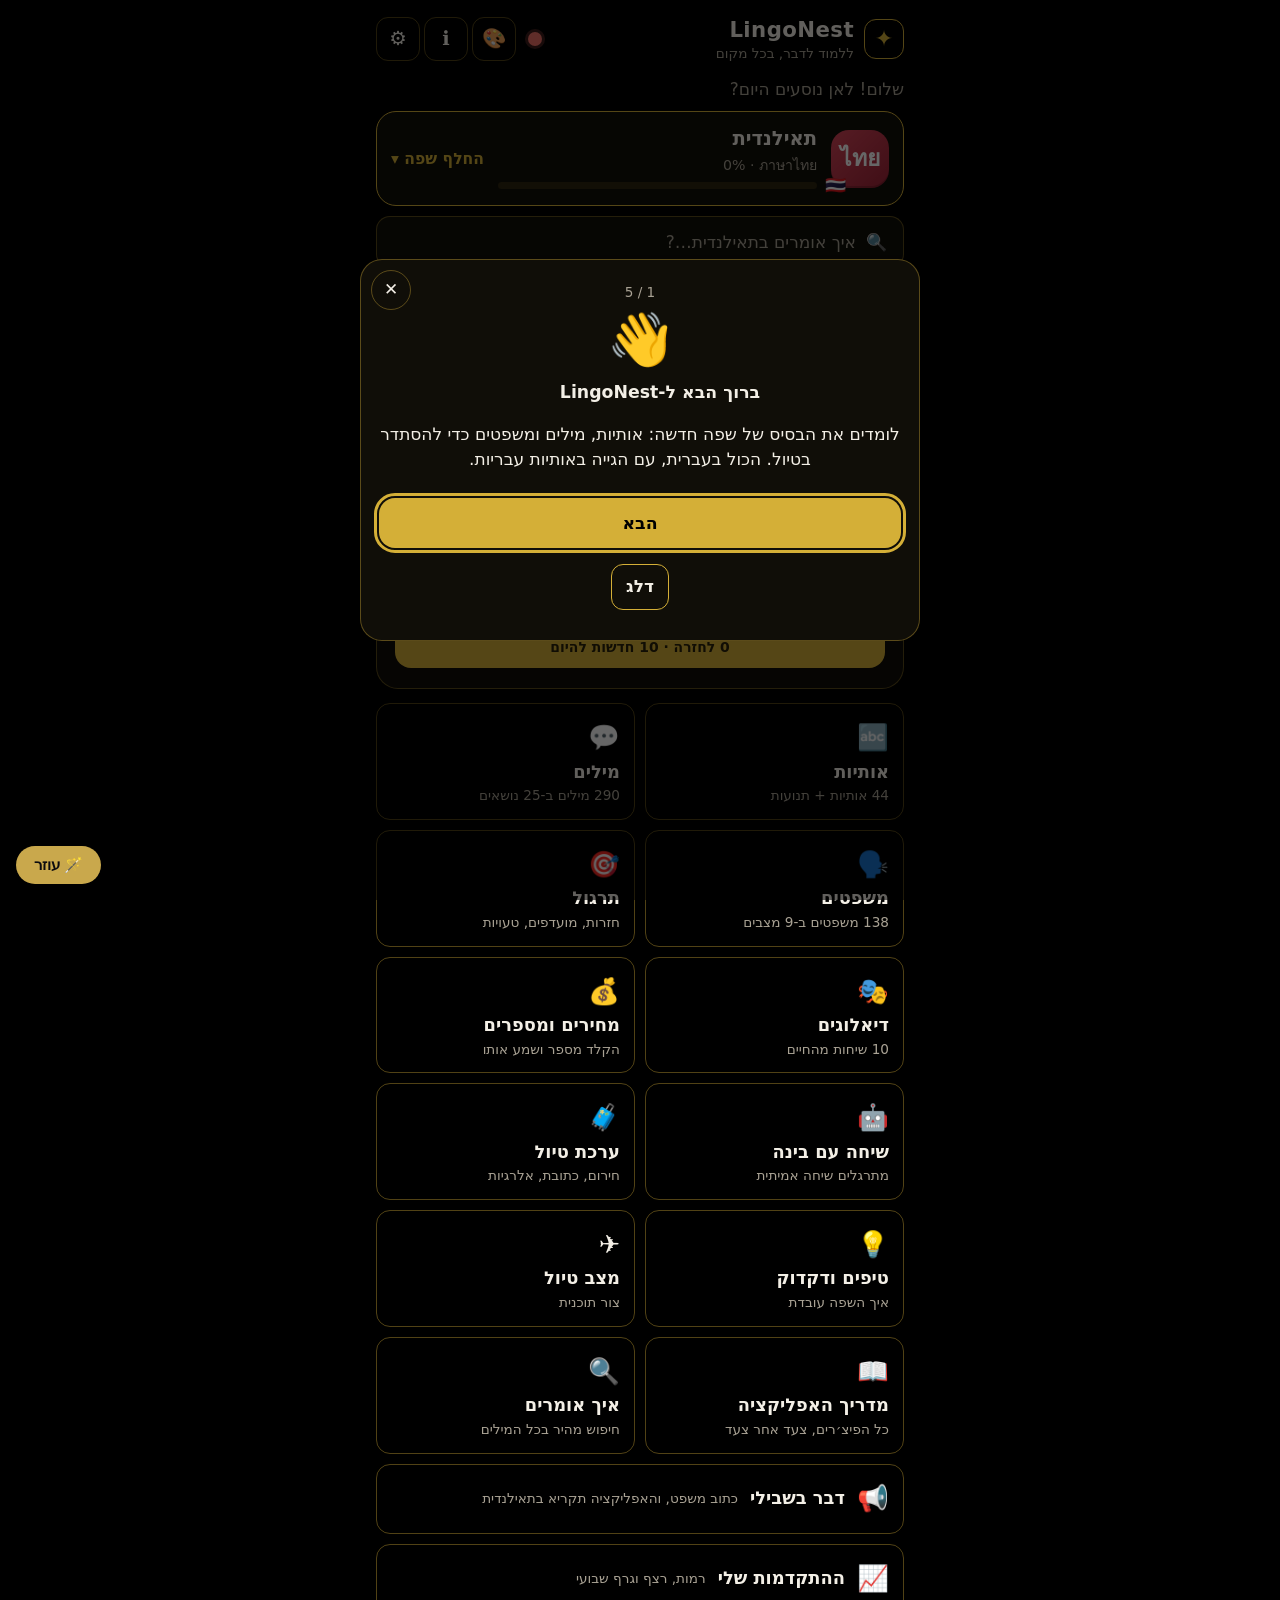
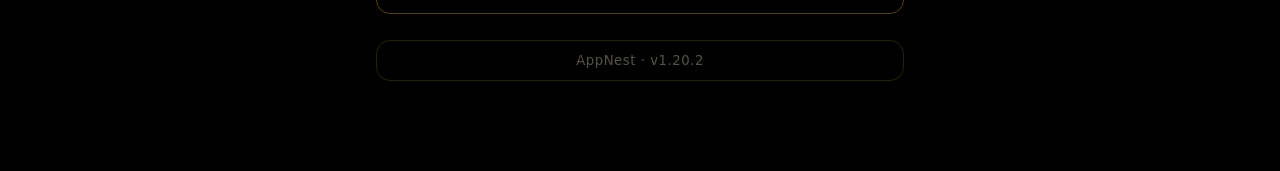
==== commit b93af595: "Add files via upload" ====
--- a/index.html
+++ b/index.html
@@ -1,5 +1,5 @@
 <!DOCTYPE html>
-<!-- LingoNest 1.20.1 · © AppNest 2026 · Barak Aflalo — shell page. All files in this folder belong to ONE release: upload them together. -->
+<!-- LingoNest 1.20.2 · © AppNest 2026 · Barak Aflalo — shell page. All files in this folder belong to ONE release: upload them together. -->
 <html lang="he" dir="rtl" data-theme="gold" data-mode="night">
 <head>
 <meta charset="utf-8">
@@ -18,7 +18,7 @@
 <link rel="preconnect" href="https://fonts.googleapis.com">
 <link rel="preconnect" href="https://fonts.gstatic.com" crossorigin>
 <link rel="stylesheet" href="https://fonts.googleapis.com/css2?family=Assistant:wght@400;600;700;800&family=Noto+Serif:wght@500;700&family=Noto+Serif+Thai:wght@500;700&family=Noto+Naskh+Arabic:wght@500;700&display=swap">
-<link rel="stylesheet" href="style.css?v=1.20.1">
+<link rel="stylesheet" href="style.css?v=1.20.2">
 <script>
   /* early theme (no flash) — mirrors applyTheme() in app.js */
   try { var s = JSON.parse(localStorage.getItem('ln_state') || '{}'), d = document.documentElement;
@@ -26,14 +26,14 @@
     if (s.ui && s.ui !== 'he' && s.ui !== 'ar') d.dir = 'ltr'; } catch (e) {}
   window.__MODS = {};
 </script>
-<script src="content.js?v=1.20.1" defer></script>
-<script src="numbers.js?v=1.20.1" defer></script>
-<script src="ui-en.js?v=1.20.1" defer></script>
-<script src="assistant-map.js?v=1.20.1" defer></script>
-<script src="app.js?v=1.20.1" defer></script>
-<script src="features.js?v=1.20.1" defer></script>
+<script src="content.js?v=1.20.2" defer></script>
+<script src="numbers.js?v=1.20.2" defer></script>
+<script src="ui-en.js?v=1.20.2" defer></script>
+<script src="assistant-map.js?v=1.20.2" defer></script>
+<script src="app.js?v=1.20.2" defer></script>
+<script src="features.js?v=1.20.2" defer></script>
 <!-- shared AppNest Assistant engine: identical in every AppNest app, never edited per app -->
-<script src="appnest-assistant.js?v=1.20.1" defer></script>
+<script src="appnest-assistant.js?v=1.20.2" defer></script>
 </head>
 <body>
 <a class="skip" href="#app">דלג לתוכן</a>
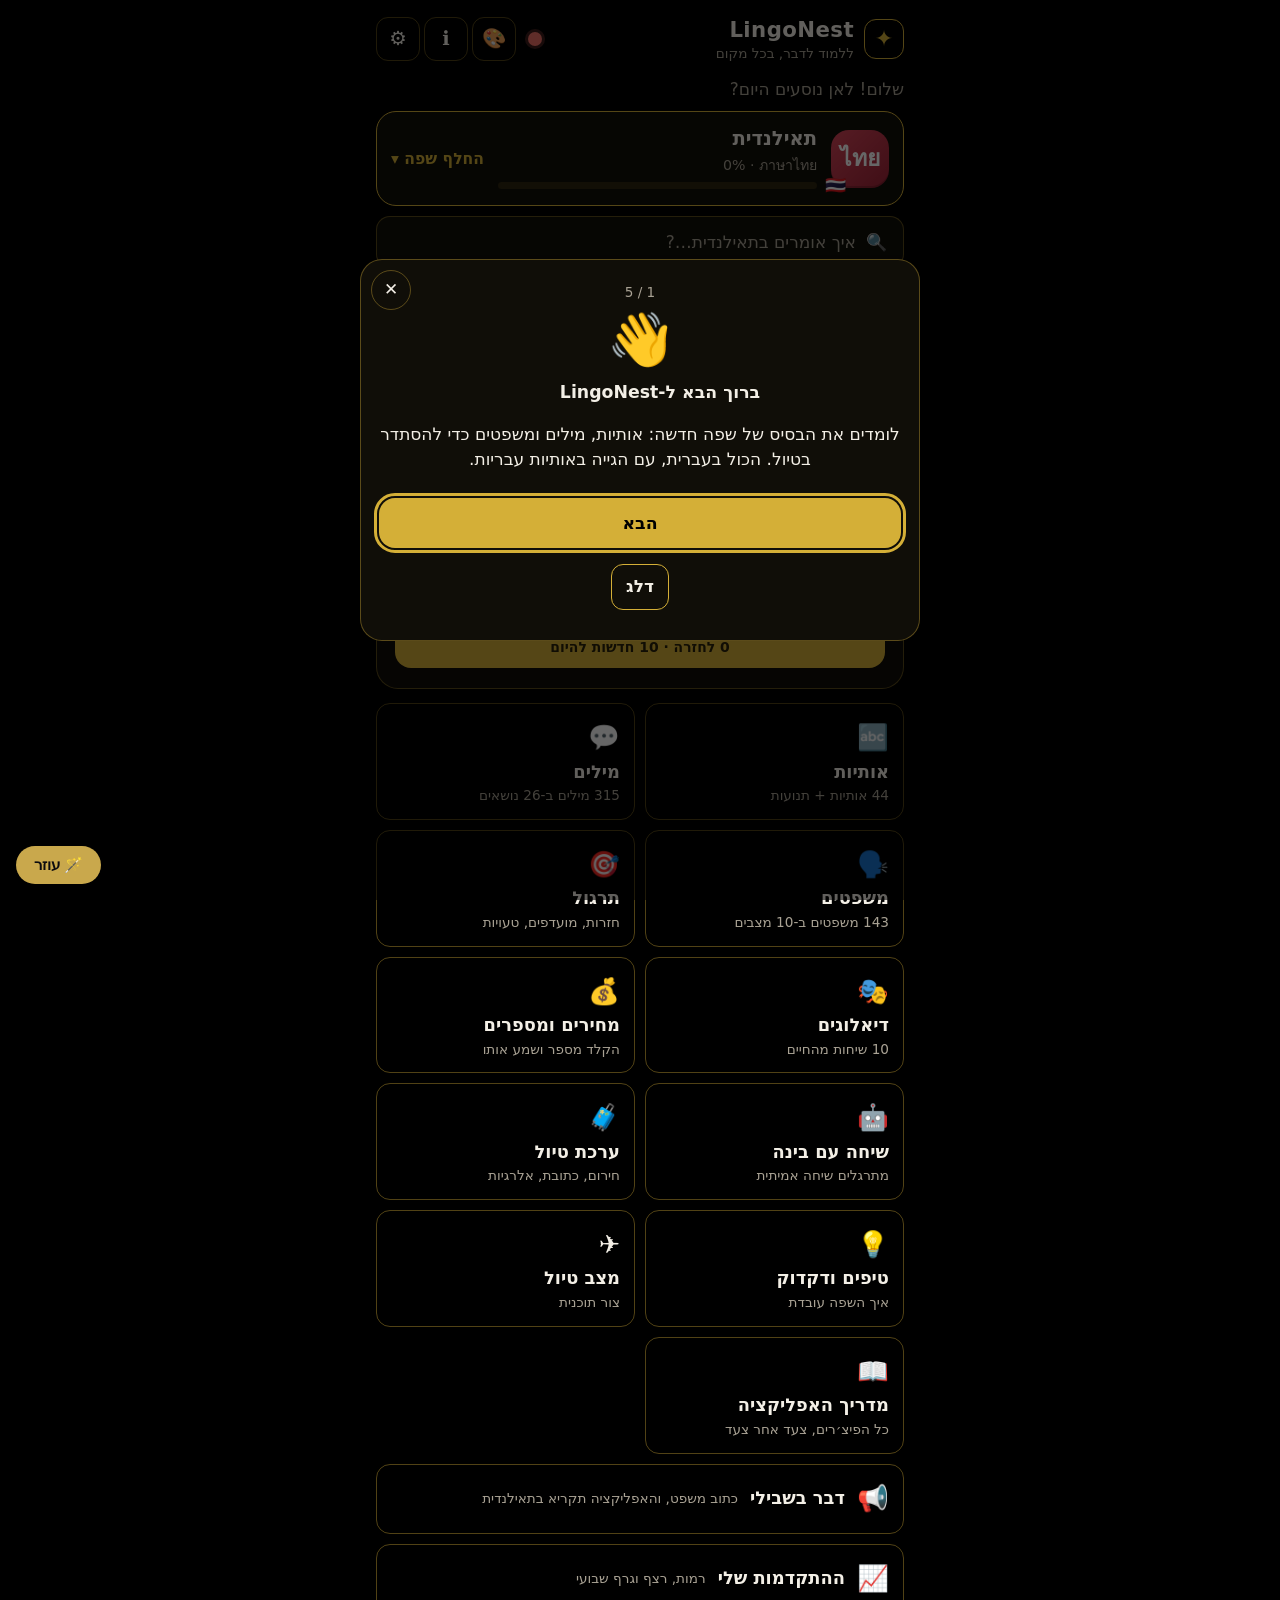
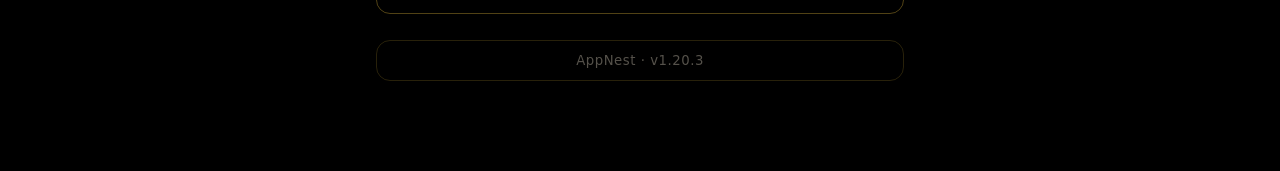
==== commit 8becbda8: "Add files via upload" ====
--- a/index.html
+++ b/index.html
@@ -1,5 +1,5 @@
 <!DOCTYPE html>
-<!-- LingoNest 1.20.2 · © AppNest 2026 · Barak Aflalo — shell page. All files in this folder belong to ONE release: upload them together. -->
+<!-- LingoNest 1.20.3 · © AppNest 2026 · Barak Aflalo — shell page. All files in this folder belong to ONE release: upload them together. -->
 <html lang="he" dir="rtl" data-theme="gold" data-mode="night">
 <head>
 <meta charset="utf-8">
@@ -18,7 +18,7 @@
 <link rel="preconnect" href="https://fonts.googleapis.com">
 <link rel="preconnect" href="https://fonts.gstatic.com" crossorigin>
 <link rel="stylesheet" href="https://fonts.googleapis.com/css2?family=Assistant:wght@400;600;700;800&family=Noto+Serif:wght@500;700&family=Noto+Serif+Thai:wght@500;700&family=Noto+Naskh+Arabic:wght@500;700&display=swap">
-<link rel="stylesheet" href="style.css?v=1.20.2">
+<link rel="stylesheet" href="style.css?v=1.20.3">
 <script>
   /* early theme (no flash) — mirrors applyTheme() in app.js */
   try { var s = JSON.parse(localStorage.getItem('ln_state') || '{}'), d = document.documentElement;
@@ -26,14 +26,14 @@
     if (s.ui && s.ui !== 'he' && s.ui !== 'ar') d.dir = 'ltr'; } catch (e) {}
   window.__MODS = {};
 </script>
-<script src="content.js?v=1.20.2" defer></script>
-<script src="numbers.js?v=1.20.2" defer></script>
-<script src="ui-en.js?v=1.20.2" defer></script>
-<script src="assistant-map.js?v=1.20.2" defer></script>
-<script src="app.js?v=1.20.2" defer></script>
-<script src="features.js?v=1.20.2" defer></script>
+<script src="content.js?v=1.20.3" defer></script>
+<script src="numbers.js?v=1.20.3" defer></script>
+<script src="ui-en.js?v=1.20.3" defer></script>
+<script src="assistant-map.js?v=1.20.3" defer></script>
+<script src="app.js?v=1.20.3" defer></script>
+<script src="features.js?v=1.20.3" defer></script>
 <!-- shared AppNest Assistant engine: identical in every AppNest app, never edited per app -->
-<script src="appnest-assistant.js?v=1.20.2" defer></script>
+<script src="appnest-assistant.js?v=1.20.3" defer></script>
 </head>
 <body>
 <a class="skip" href="#app">דלג לתוכן</a>
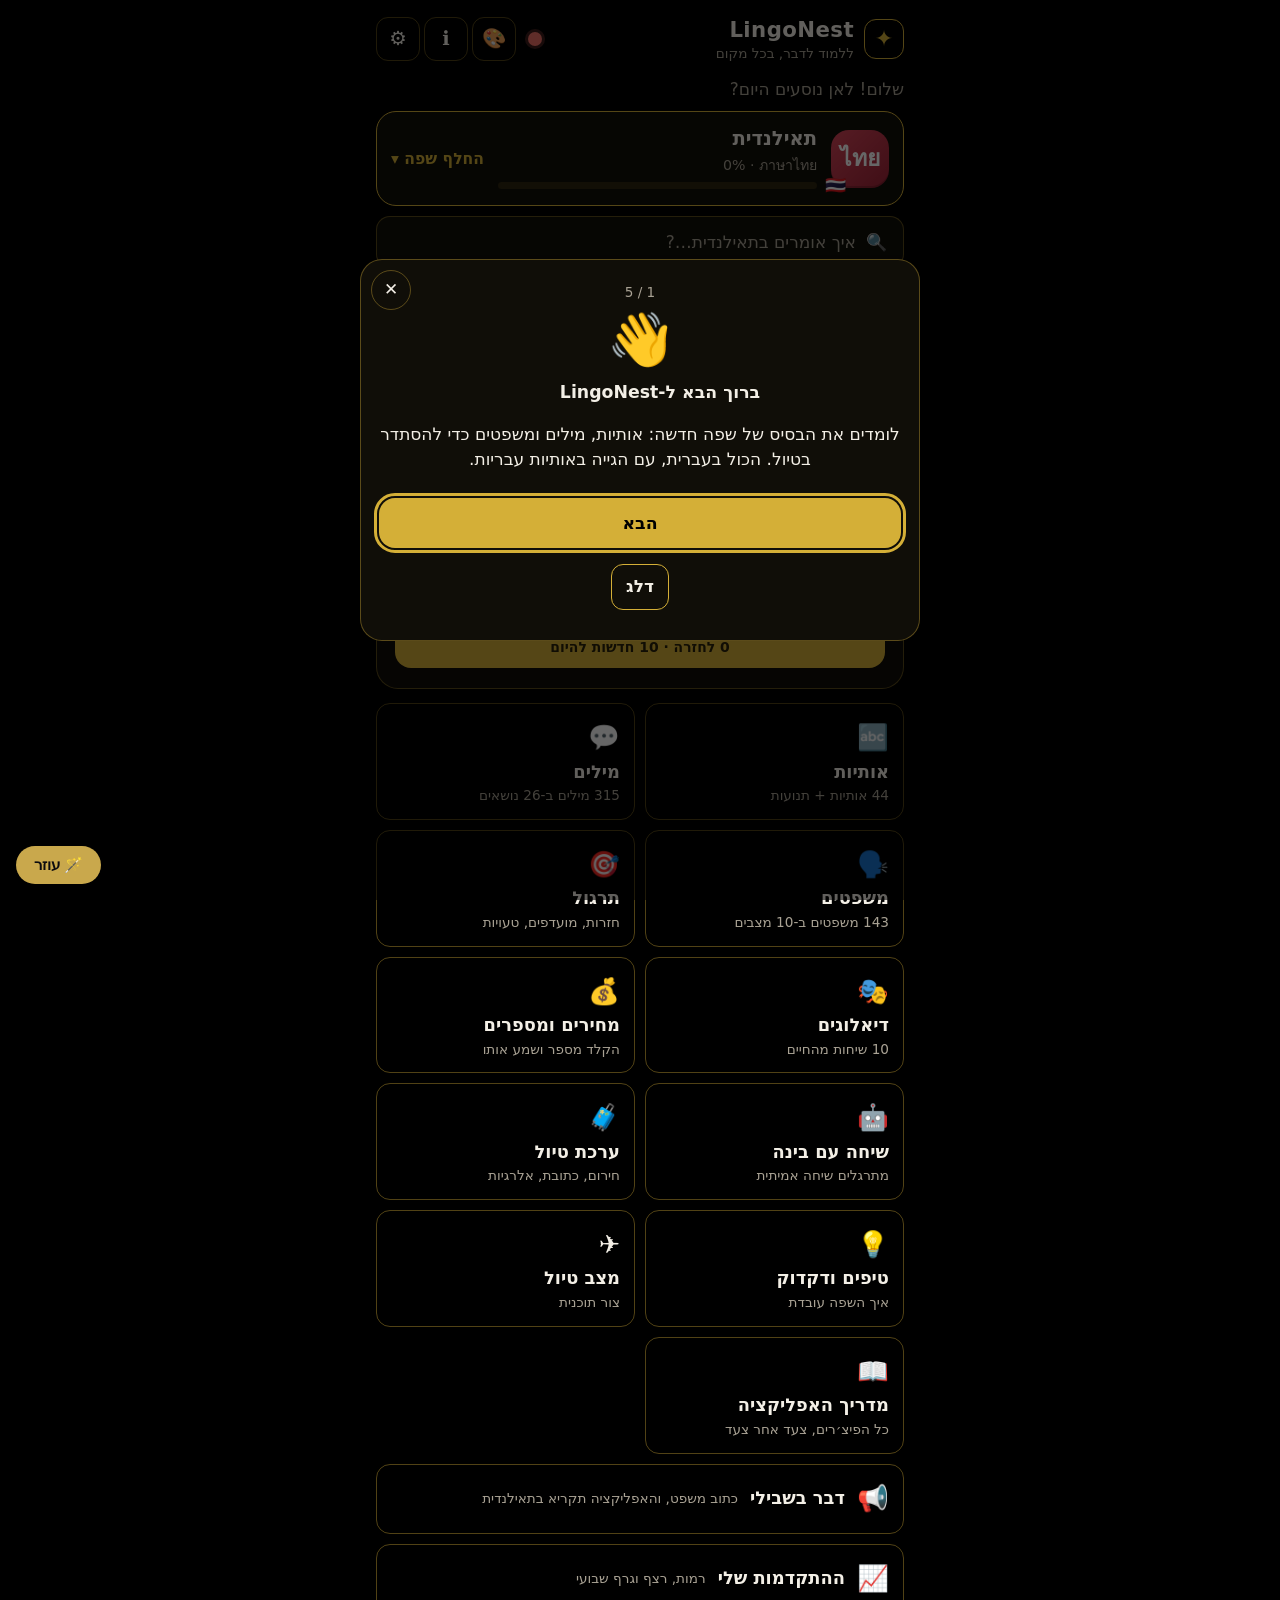
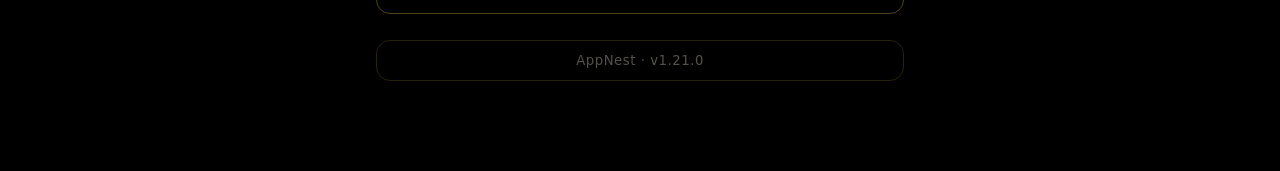
==== commit 80211b1a: "Add files via upload" ====
--- a/index.html
+++ b/index.html
@@ -1,5 +1,5 @@
 <!DOCTYPE html>
-<!-- LingoNest 1.20.3 · © AppNest 2026 · Barak Aflalo — shell page. All files in this folder belong to ONE release: upload them together. -->
+<!-- LingoNest 1.21.0 · © AppNest 2026 · Barak Aflalo — shell page. All files in this folder belong to ONE release: upload them together. -->
 <html lang="he" dir="rtl" data-theme="gold" data-mode="night">
 <head>
 <meta charset="utf-8">
@@ -18,7 +18,7 @@
 <link rel="preconnect" href="https://fonts.googleapis.com">
 <link rel="preconnect" href="https://fonts.gstatic.com" crossorigin>
 <link rel="stylesheet" href="https://fonts.googleapis.com/css2?family=Assistant:wght@400;600;700;800&family=Noto+Serif:wght@500;700&family=Noto+Serif+Thai:wght@500;700&family=Noto+Naskh+Arabic:wght@500;700&display=swap">
-<link rel="stylesheet" href="style.css?v=1.20.3">
+<link rel="stylesheet" href="style.css?v=1.21.0">
 <script>
   /* early theme (no flash) — mirrors applyTheme() in app.js */
   try { var s = JSON.parse(localStorage.getItem('ln_state') || '{}'), d = document.documentElement;
@@ -26,14 +26,14 @@
     if (s.ui && s.ui !== 'he' && s.ui !== 'ar') d.dir = 'ltr'; } catch (e) {}
   window.__MODS = {};
 </script>
-<script src="content.js?v=1.20.3" defer></script>
-<script src="numbers.js?v=1.20.3" defer></script>
-<script src="ui-en.js?v=1.20.3" defer></script>
-<script src="assistant-map.js?v=1.20.3" defer></script>
-<script src="app.js?v=1.20.3" defer></script>
-<script src="features.js?v=1.20.3" defer></script>
+<script src="content.js?v=1.21.0" defer></script>
+<script src="numbers.js?v=1.21.0" defer></script>
+<script src="ui-en.js?v=1.21.0" defer></script>
+<script src="assistant-map.js?v=1.21.0" defer></script>
+<script src="app.js?v=1.21.0" defer></script>
+<script src="features.js?v=1.21.0" defer></script>
 <!-- shared AppNest Assistant engine: identical in every AppNest app, never edited per app -->
-<script src="appnest-assistant.js?v=1.20.3" defer></script>
+<script src="appnest-assistant.js?v=1.21.0" defer></script>
 </head>
 <body>
 <a class="skip" href="#app">דלג לתוכן</a>
